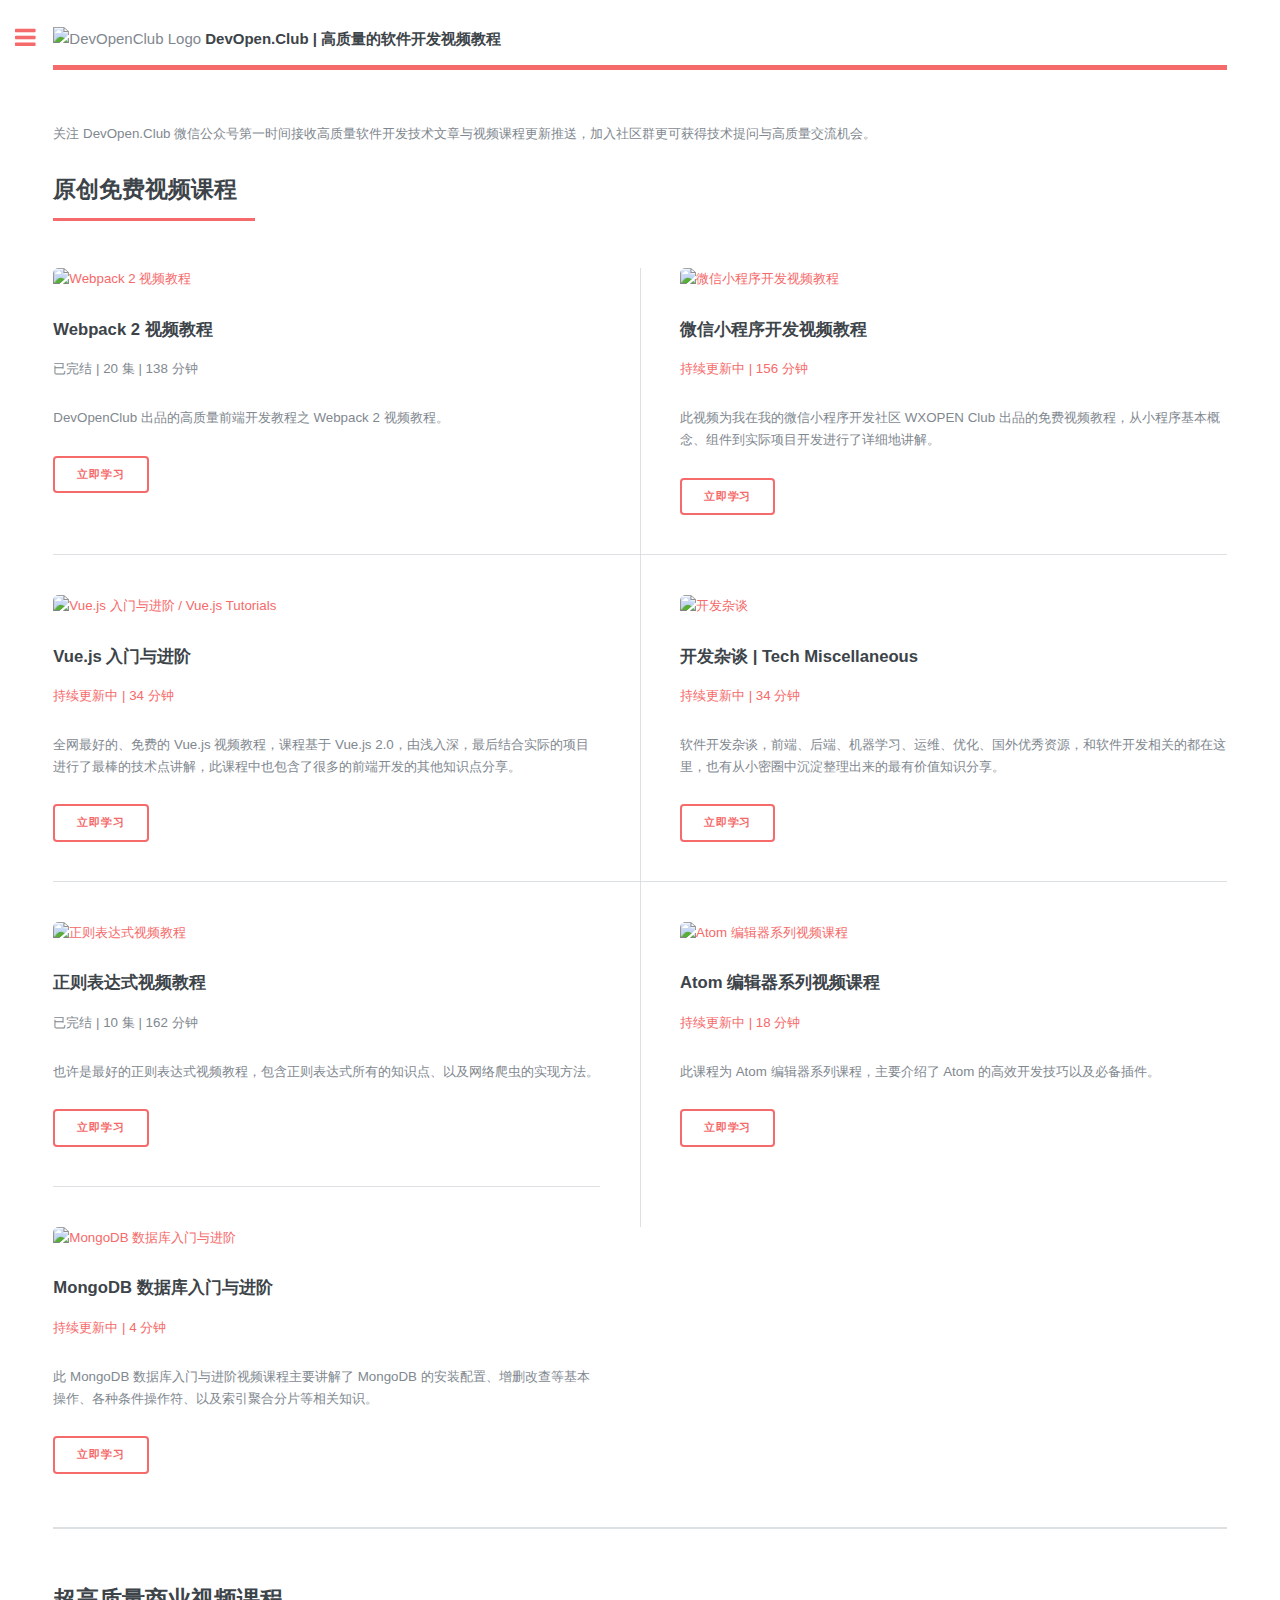
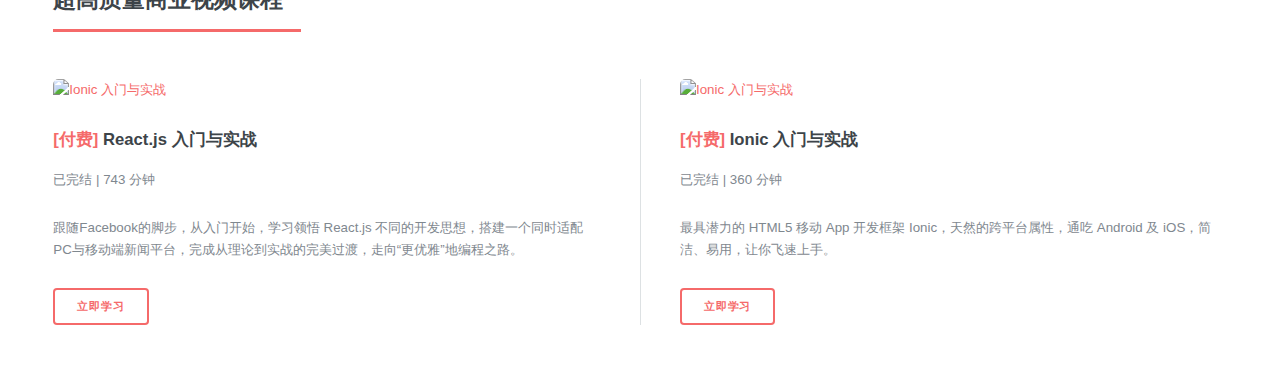
==== index.html @ 539b8167 "修改了首页。" ====
<!DOCTYPE HTML>
<html>

<head>
	<title>DevOpen.Club | 高质量的软件开发视频教程</title>
	<meta charset="utf-8" />
	<meta name="keywords" content="DevOpenClub,软件开发视频教程,视频教程,软件开发,高质量技术交流群,软件开发" />
	<meta name="description" content="DevOpen.Club 是一个高质量的软件开发视频教程分享站点。" />
	<meta name="author" content="https://devopen.club" />
	<meta name="viewport" content="width=device-width, initial-scale=1, user-scalable=no" />
	<!--[if lte IE 8]><script src="assets/js/ie/html5shiv.js"></script><![endif]-->
	<link rel="stylesheet" href="assets/css/main.css" />
	<link rel="shortcut icon" href="https://oindk07nf.qnssl.com/devopenclub-favicon.ico?v=20170403" type="image/x-icon" />
	<link rel="apple-touch-icon" href="https://oindk07nf.qnssl.com/devopenclub-apple-touch-icon.png?v=20170403" />
	<link rel="apple-touch-icon" sizes="57x57" href="https://oindk07nf.qnssl.com/devopenclub-apple-touch-icon-57x57.png?v=20170403" />
	<link rel="apple-touch-icon" sizes="72x72" href="https://oindk07nf.qnssl.com/devopenclub-apple-touch-icon-72x72.png?v=20170403" />
	<link rel="apple-touch-icon" sizes="76x76" href="https://oindk07nf.qnssl.com/devopenclub-apple-touch-icon-76x76.png?v=20170403" />
	<link rel="apple-touch-icon" sizes="114x114" href="https://oindk07nf.qnssl.com/devopenclub-apple-touch-icon-114x114.png?v=20170403" />
	<link rel="apple-touch-icon" sizes="120x120" href="https://oindk07nf.qnssl.com/devopenclub-apple-touch-icon-120x120.png?v=20170403" />
	<link rel="apple-touch-icon" sizes="144x144" href="https://oindk07nf.qnssl.com/devopenclub-apple-touch-icon-144x144.png?v=20170403" />
	<link rel="apple-touch-icon" sizes="152x152" href="https://oindk07nf.qnssl.com/devopenclub-apple-touch-icon-152x152.png?v=20170403" />
	<link rel="apple-touch-icon" sizes="180x180" href="https://oindk07nf.qnssl.com/devopenclub-apple-touch-icon-180x180.png?v=20170403" />
	<!--[if lte IE 9]><link rel="stylesheet" href="assets/css/ie9.css" /><![endif]-->
	<!--[if lte IE 8]><link rel="stylesheet" href="assets/css/ie8.css" /><![endif]-->
</head>

<body>

	<!-- Wrapper -->
	<div id="wrapper">
		<!-- Main -->
		<div id="main">
			<div class="inner">
				<!-- Header -->
				<header id="header">
					<a href="index.html" class="logo"><img src="https://oindk07nf.qnssl.com/devopenclub-apple-touch-icon-180x180.png?v=20170403" alt="DevOpenClub Logo" style="width:32px;height:32px;vertical-align: top;"/>&nbsp;<strong>DevOpen.Club | 高质量的软件开发视频教程</strong></a>
				</header>
				<!-- Section -->
				<section>
					<p>关注 DevOpen.Club 微信公众号第一时间接收高质量软件开发技术文章与视频课程更新推送，加入社区群更可获得技术提问与高质量交流机会。</p>
					<header class="major">
						<h2>原创免费视频课程</h2>
					</header>
					<div class="posts">

						<article>
							<a href="course/webpack2.html" target="_blank" class="image"><img src="https://oindk07nf.qnssl.com/webpack2.jpg?imageView2/2/w/1500/interlace/1/q/100" alt="Webpack 2 视频教程" /></a>
							<h3>Webpack 2 视频教程</h3>
							<p class="coursetimespan end">已完结  <span class="spansplit">|</span> 20 集 <span class="spansplit">|</span> 138 分钟</p>
							<p>DevOpenClub 出品的高质量前端开发教程之 Webpack 2 视频教程。</p>
							<ul class="actions">
								<li><a href="course/webpack2.html" target="_blank" class="button">立即学习</a></li>
							</ul>
						</article>

						<article>
							<a href="http://wxopen.club/topic/582d4999745f85100cd13a65" target="_blank" class="image"><img src="https://ogo92oag1.qnssl.com/FnD2MMEbkKtZhkFLu7Vspy_PvOJ5" alt="微信小程序开发视频教程" /></a>
							<h3>微信小程序开发视频教程</h3>
							<p class="coursetimespan red">持续更新中 <span class="spansplit">|</span> 156 分钟</p>
							<p>此视频为我在我的微信小程序开发社区 WXOPEN Club 出品的免费视频教程，从小程序基本概念、组件到实际项目开发进行了详细地讲解。</p>
							<ul class="actions">
								<li><a href="http://wxopen.club/topic/582d4999745f85100cd13a65" target="_blank" class="button">立即学习</a></li>
							</ul>
						</article>

						<article>
							<a href="course/vue.html" target="_blank" class="image"><img src="https://oindk07nf.qnssl.com/vue-logo-full.jpg" alt="Vue.js 入门与进阶 / Vue.js Tutorials" /></a>
							<h3>Vue.js 入门与进阶</h3>
							<p class="coursetimespan red">持续更新中 <span class="spansplit">|</span> 34 分钟</p>
							<p>全网最好的、免费的 Vue.js 视频教程，课程基于 Vue.js 2.0，由浅入深，最后结合实际的项目进行了最棒的技术点讲解，此课程中也包含了很多的前端开发的其他知识点分享。</p>
							<ul class="actions">
								<li><a href="course/vue.html" target="_blank" class="button">立即学习</a></li>
							</ul>
						</article>

						<article>
							<a href="course/techmiscellaneous.html" target="_blank" class="image"><img src="https://oindk07nf.qnssl.com/techmisc.jpg" alt="开发杂谈" /></a>
							<h3>开发杂谈 | Tech Miscellaneous</h3>
							<p class="coursetimespan red">持续更新中 <span class="spansplit">|</span> 34 分钟</p>
							<p>软件开发杂谈，前端、后端、机器学习、运维、优化、国外优秀资源，和软件开发相关的都在这里，也有从小密圈中沉淀整理出来的最有价值知识分享。</p>
							<ul class="actions">
								<li><a href="course/techmiscellaneous.html" target="_blank" class="button">立即学习</a></li>
							</ul>
						</article>

						<article>
							<a href="course/regex.html" target="_blank" class="image"><img src="https://oindk07nf.qnssl.com/regex-lesson-cover.png?imageView2/2/w/1500/interlace/1/q/100" alt="正则表达式视频教程" /></a>
							<h3>正则表达式视频教程</h3>
							<p class="coursetimespan end">已完结 <span class="spansplit">|</span> 10 集 <span class="spansplit">|</span> 162 分钟</p>
							<p>也许是最好的正则表达式视频教程，包含正则表达式所有的知识点、以及网络爬虫的实现方法。</p>
							<ul class="actions">
								<li><a href="course/regex.html" target="_blank" class="button">立即学习</a></li>
							</ul>
						</article>

						<article>
							<a href="http://wxopen.club/topic/58764fdd29ab1862193b09e0" target="_blank" class="image"><img src="https://oindk07nf.qnssl.com/atom_cover.png?imageView2/2/w/1500/interlace/1/q/100" alt="Atom 编辑器系列视频课程" /></a>
							<h3>Atom 编辑器系列视频课程</h3>
							<p class="coursetimespan red">持续更新中 <span class="spansplit">|</span> 18 分钟</p>
							<p>此课程为 Atom 编辑器系列课程，主要介绍了 Atom 的高效开发技巧以及必备插件。</p>
							<ul class="actions">
								<li><a href="http://wxopen.club/topic/58764fdd29ab1862193b09e0" target="_blank" class="button">立即学习</a></li>
							</ul>
						</article>
						<article>
							<a href="http://wxopen.club/topic/587eecd729ab1862193b0a53" target="_blank" class="image"><img src="https://oindk07nf.qnssl.com/mongodb_cover.jpg?imageView2/2/w/1500/interlace/1/q/100" alt="MongoDB 数据库入门与进阶" /></a>
							<h3>MongoDB 数据库入门与进阶</h3>
							<p class="coursetimespan red">持续更新中 <span class="spansplit">|</span> 4 分钟</p>
							<p>此 MongoDB 数据库入门与进阶视频课程主要讲解了 MongoDB 的安装配置、增删改查等基本操作、各种条件操作符、以及索引聚合分片等相关知识。</p>
							<ul class="actions">
								<li><a href="http://wxopen.club/topic/587eecd729ab1862193b0a53" target="_blank" class="button">立即学习</a></li>
							</ul>
						</article>
					</div>
				</section>

				<section>
					<header class="major">
						<h2>超高质量商业视频课程</h2>
					</header>
					<div class="posts">
						<article>
							<a href="http://coding.imooc.com/class/83.html" target="_blank" class="image"><img src="https://oindk07nf.qnssl.com/react-imooc.jpg?imageView2/2/w/1500/interlace/1/q/100" alt="Ionic 入门与实战" /></a>
							<h3><strong class="red">[付费]</strong> React.js 入门与实战</h3>
							<p class="coursetimespan end">已完结 <span class="spansplit">|</span> 743 分钟</p>
							<p>跟随Facebook的脚步，从入门开始，学习领悟 React.js 不同的开发思想，搭建一个同时适配PC与移动端新闻平台，完成从理论到实战的完美过渡，走向“更优雅”地编程之路。</p>
							<ul class="actions">
								<li><a href="http://coding.imooc.com/class/83.html" target="_blank" class="button">立即学习</a></li>
							</ul>
						</article>

						<article>
							<a href="http://coding.imooc.com/class/51.html" target="_blank" class="image"><img src="https://oindk07nf.qnssl.com/ionic_cover.png?imageView2/2/w/1500/interlace/1/q/100" alt="Ionic 入门与实战" /></a>
							<h3><strong class="red">[付费]</strong> Ionic 入门与实战</h3>
							<p class="coursetimespan end">已完结 <span class="spansplit">|</span> 360 分钟</p>
							<p>最具潜力的 HTML5 移动 App 开发框架 Ionic，天然的跨平台属性，通吃 Android 及 iOS，简洁、易用，让你飞速上手。</p>
							<ul class="actions">
								<li><a href="http://coding.imooc.com/class/51.html" target="_blank" class="button">立即学习</a></li>
							</ul>
						</article>
					</div>
				</section>

			</div>
		</div>

		<!-- Sidebar -->
		<div id="sidebar">
			<div class="inner">

				<!-- Menu -->
				<nav id="menu">
					<header class="major">
						<h2>资源导航</h2>
					</header>
					<ul>
						<li><a href="/">首页</a></li>
						<li><a target="_blank" href="https://wx.xiaomiquan.com/mweb/views/joingroup/join_group.html?group_id=2182845521&secret=rjzmu4lwvv11xjqqwllkd6kn919rl3vd&extra=b5f804fdd13036e0222ca90d666feacf06a950b9c7127a2cd20a528a2b3d6cb4">DevOpenClub 前端开发群</a></li>
						<li><a target="_blank" href="https://techfoco.com/">技术博文头条平台</a></li>
						<li><a target="_blank" href="http://i.youku.com/parryqiu">视频教程订阅</a></li>
						<li><a target="_blank" href="http://wxopen.club/">微信小程序社区</a></li>
						<li><a target="_blank" href="http://cssreference.parryqiu.com/flexbox/">CSS 可视化文档</a></li>
						<li><a target="_blank" href="http://blog.parryqiu.com/">我的技术博客</a></li>
						<li><a target="_blank" href="https://github.com/ParryQiu">我的 GitHub</a></li>
						<li><a target="_blank" href="http://weibo.com/parryqiu">我的新浪微博 @Parry</a></li>
						<li><a target="_blank" href="http://parryqiu.com/">关于我</a></li>
					</ul>
				</nav>

				<!-- Section -->
				<section>
					<header class="major">
						<h2>微信公众号</h2>
					</header>
					<p>
						<img src="https://oindk07nf.qnssl.com/wx-qrcode-devopenclub.jpg" width="100%" height="100%" alt="微信公众号: devopenclub" title="微信公众号: devopenclub"/>
					</p>
				</section>

				<!-- Footer -->
				<footer id="footer">
					<p class="copyright">&copy; 2017 DevOpenClub</p>
				</footer>

			</div>
		</div>

	</div>

	<!-- Scripts -->
	<script src="assets/js/jquery.min.js"></script>
	<script src="assets/js/skel.min.js"></script>
	<script src="assets/js/util.js"></script>
	<!--[if lte IE 8]><script src="assets/js/ie/respond.min.js"></script><![endif]-->
	<script src="assets/js/main.js"></script>
	<script>
	var _hmt = _hmt || [];
	(function() {
	  var hm = document.createElement("script");
	  hm.src = "https://hm.baidu.com/hm.js?bf3836a661243dd79c17002e9787ff18";
	  var s = document.getElementsByTagName("script")[0];
	  s.parentNode.insertBefore(hm, s);
	})();
	</script>
</body>

</html>
---- assets/css/main.css ----
@import url(font-awesome.min.css);
/*
	Editorial by HTML5 UP
	html5up.net | @ajlkn
	Free for personal and commercial use under the CCA 3.0 license (html5up.net/license)
*/

/* Reset */

	html, body, div, span, applet, object, iframe, h1, h2, h3, h4, h5, h6, p, blockquote, pre, a, abbr, acronym, address, big, cite, code, del, dfn, em, img, ins, kbd, q, s, samp, small, strike, strong, sub, sup, tt, var, b, u, i, center, dl, dt, dd, ol, ul, li, fieldset, form, label, legend, table, caption, tbody, tfoot, thead, tr, th, td, article, aside, canvas, details, embed, figure, figcaption, footer, header, hgroup, menu, nav, output, ruby, section, summary, time, mark, audio, video {
		margin: 0;
		padding: 0;
		border: 0;
		font-size: 100%;
		font-family: Helvetica, 'Hiragino Sans GB', 'Microsoft Yahei', '微软雅黑', Arial, sans-serif !important;
		vertical-align: baseline;
	}

	article, aside, details, figcaption, figure, footer, header, hgroup, menu, nav, section {
		display: block;
	}

	body {
		line-height: 1;
	}

	ol, ul {
		list-style: none;
	}

	blockquote, q {
		quotes: none;
	}

	blockquote:before, blockquote:after, q:before, q:after {
		content: '';
		content: none;
	}

	table {
		border-collapse: collapse;
		border-spacing: 0;
	}

	body {
		-webkit-text-size-adjust: none;
	}

/* Box Model */

	*, *:before, *:after {
		-moz-box-sizing: border-box;
		-webkit-box-sizing: border-box;
		box-sizing: border-box;
	}

/* Grid */

	.row {
		border-bottom: solid 1px transparent;
		-moz-box-sizing: border-box;
		-webkit-box-sizing: border-box;
		box-sizing: border-box;
	}

	.row > * {
		float: left;
		-moz-box-sizing: border-box;
		-webkit-box-sizing: border-box;
		box-sizing: border-box;
	}

	.row:after, .row:before {
		content: '';
		display: block;
		clear: both;
		height: 0;
	}

	.row.uniform > * > :first-child {
		margin-top: 0;
	}

	.row.uniform > * > :last-child {
		margin-bottom: 0;
	}

	.row.\30 \25 > * {
		padding: 0 0 0 0em;
	}

	.row.\30 \25 {
		margin: 0 0 -1px 0em;
	}

	.row.uniform.\30 \25 > * {
		padding: 0em 0 0 0em;
	}

	.row.uniform.\30 \25 {
		margin: 0em 0 -1px 0em;
	}

	.row > * {
		padding: 0 0 0 1.5em;
	}

	.row {
		margin: 0 0 -1px -1.5em;
	}

	.row.uniform > * {
		padding: 1.5em 0 0 1.5em;
	}

	.row.uniform {
		margin: -1.5em 0 -1px -1.5em;
	}

	.row.\32 00\25 > * {
		padding: 0 0 0 3em;
	}

	.row.\32 00\25 {
		margin: 0 0 -1px -3em;
	}

	.row.uniform.\32 00\25 > * {
		padding: 3em 0 0 3em;
	}

	.row.uniform.\32 00\25 {
		margin: -3em 0 -1px -3em;
	}

	.row.\31 50\25 > * {
		padding: 0 0 0 2.25em;
	}

	.row.\31 50\25 {
		margin: 0 0 -1px -2.25em;
	}

	.row.uniform.\31 50\25 > * {
		padding: 2.25em 0 0 2.25em;
	}

	.row.uniform.\31 50\25 {
		margin: -2.25em 0 -1px -2.25em;
	}

	.row.\35 0\25 > * {
		padding: 0 0 0 0.75em;
	}

	.row.\35 0\25 {
		margin: 0 0 -1px -0.75em;
	}

	.row.uniform.\35 0\25 > * {
		padding: 0.75em 0 0 0.75em;
	}

	.row.uniform.\35 0\25 {
		margin: -0.75em 0 -1px -0.75em;
	}

	.row.\32 5\25 > * {
		padding: 0 0 0 0.375em;
	}

	.row.\32 5\25 {
		margin: 0 0 -1px -0.375em;
	}

	.row.uniform.\32 5\25 > * {
		padding: 0.375em 0 0 0.375em;
	}

	.row.uniform.\32 5\25 {
		margin: -0.375em 0 -1px -0.375em;
	}

	.\31 2u, .\31 2u\24 {
		width: 100%;
		clear: none;
		margin-left: 0;
	}

	.\31 1u, .\31 1u\24 {
		width: 91.6666666667%;
		clear: none;
		margin-left: 0;
	}

	.\31 0u, .\31 0u\24 {
		width: 83.3333333333%;
		clear: none;
		margin-left: 0;
	}

	.\39 u, .\39 u\24 {
		width: 75%;
		clear: none;
		margin-left: 0;
	}

	.\38 u, .\38 u\24 {
		width: 66.6666666667%;
		clear: none;
		margin-left: 0;
	}

	.\37 u, .\37 u\24 {
		width: 58.3333333333%;
		clear: none;
		margin-left: 0;
	}

	.\36 u, .\36 u\24 {
		width: 50%;
		clear: none;
		margin-left: 0;
	}

	.\35 u, .\35 u\24 {
		width: 41.6666666667%;
		clear: none;
		margin-left: 0;
	}

	.\34 u, .\34 u\24 {
		width: 33.3333333333%;
		clear: none;
		margin-left: 0;
	}

	.\33 u, .\33 u\24 {
		width: 25%;
		clear: none;
		margin-left: 0;
	}

	.\32 u, .\32 u\24 {
		width: 16.6666666667%;
		clear: none;
		margin-left: 0;
	}

	.\31 u, .\31 u\24 {
		width: 8.3333333333%;
		clear: none;
		margin-left: 0;
	}

	.\31 2u\24 + *,
	.\31 1u\24 + *,
	.\31 0u\24 + *,
	.\39 u\24 + *,
	.\38 u\24 + *,
	.\37 u\24 + *,
	.\36 u\24 + *,
	.\35 u\24 + *,
	.\34 u\24 + *,
	.\33 u\24 + *,
	.\32 u\24 + *,
	.\31 u\24 + * {
		clear: left;
	}

	.\-11u {
		margin-left: 91.66667%;
	}

	.\-10u {
		margin-left: 83.33333%;
	}

	.\-9u {
		margin-left: 75%;
	}

	.\-8u {
		margin-left: 66.66667%;
	}

	.\-7u {
		margin-left: 58.33333%;
	}

	.\-6u {
		margin-left: 50%;
	}

	.\-5u {
		margin-left: 41.66667%;
	}

	.\-4u {
		margin-left: 33.33333%;
	}

	.\-3u {
		margin-left: 25%;
	}

	.\-2u {
		margin-left: 16.66667%;
	}

	.\-1u {
		margin-left: 8.33333%;
	}

	@media screen and (max-width: 1680px) {

		.row > * {
			padding: 0 0 0 1.5em;
		}

		.row {
			margin: 0 0 -1px -1.5em;
		}

		.row.uniform > * {
			padding: 1.5em 0 0 1.5em;
		}

		.row.uniform {
			margin: -1.5em 0 -1px -1.5em;
		}

		.row.\32 00\25 > * {
			padding: 0 0 0 3em;
		}

		.row.\32 00\25 {
			margin: 0 0 -1px -3em;
		}

		.row.uniform.\32 00\25 > * {
			padding: 3em 0 0 3em;
		}

		.row.uniform.\32 00\25 {
			margin: -3em 0 -1px -3em;
		}

		.row.\31 50\25 > * {
			padding: 0 0 0 2.25em;
		}

		.row.\31 50\25 {
			margin: 0 0 -1px -2.25em;
		}

		.row.uniform.\31 50\25 > * {
			padding: 2.25em 0 0 2.25em;
		}

		.row.uniform.\31 50\25 {
			margin: -2.25em 0 -1px -2.25em;
		}

		.row.\35 0\25 > * {
			padding: 0 0 0 0.75em;
		}

		.row.\35 0\25 {
			margin: 0 0 -1px -0.75em;
		}

		.row.uniform.\35 0\25 > * {
			padding: 0.75em 0 0 0.75em;
		}

		.row.uniform.\35 0\25 {
			margin: -0.75em 0 -1px -0.75em;
		}

		.row.\32 5\25 > * {
			padding: 0 0 0 0.375em;
		}

		.row.\32 5\25 {
			margin: 0 0 -1px -0.375em;
		}

		.row.uniform.\32 5\25 > * {
			padding: 0.375em 0 0 0.375em;
		}

		.row.uniform.\32 5\25 {
			margin: -0.375em 0 -1px -0.375em;
		}

		.\31 2u\28xlarge\29, .\31 2u\24\28xlarge\29 {
			width: 100%;
			clear: none;
			margin-left: 0;
		}

		.\31 1u\28xlarge\29, .\31 1u\24\28xlarge\29 {
			width: 91.6666666667%;
			clear: none;
			margin-left: 0;
		}

		.\31 0u\28xlarge\29, .\31 0u\24\28xlarge\29 {
			width: 83.3333333333%;
			clear: none;
			margin-left: 0;
		}

		.\39 u\28xlarge\29, .\39 u\24\28xlarge\29 {
			width: 75%;
			clear: none;
			margin-left: 0;
		}

		.\38 u\28xlarge\29, .\38 u\24\28xlarge\29 {
			width: 66.6666666667%;
			clear: none;
			margin-left: 0;
		}

		.\37 u\28xlarge\29, .\37 u\24\28xlarge\29 {
			width: 58.3333333333%;
			clear: none;
			margin-left: 0;
		}

		.\36 u\28xlarge\29, .\36 u\24\28xlarge\29 {
			width: 50%;
			clear: none;
			margin-left: 0;
		}

		.\35 u\28xlarge\29, .\35 u\24\28xlarge\29 {
			width: 41.6666666667%;
			clear: none;
			margin-left: 0;
		}

		.\34 u\28xlarge\29, .\34 u\24\28xlarge\29 {
			width: 33.3333333333%;
			clear: none;
			margin-left: 0;
		}

		.\33 u\28xlarge\29, .\33 u\24\28xlarge\29 {
			width: 25%;
			clear: none;
			margin-left: 0;
		}

		.\32 u\28xlarge\29, .\32 u\24\28xlarge\29 {
			width: 16.6666666667%;
			clear: none;
			margin-left: 0;
		}

		.\31 u\28xlarge\29, .\31 u\24\28xlarge\29 {
			width: 8.3333333333%;
			clear: none;
			margin-left: 0;
		}

		.\31 2u\24\28xlarge\29 + *,
		.\31 1u\24\28xlarge\29 + *,
		.\31 0u\24\28xlarge\29 + *,
		.\39 u\24\28xlarge\29 + *,
		.\38 u\24\28xlarge\29 + *,
		.\37 u\24\28xlarge\29 + *,
		.\36 u\24\28xlarge\29 + *,
		.\35 u\24\28xlarge\29 + *,
		.\34 u\24\28xlarge\29 + *,
		.\33 u\24\28xlarge\29 + *,
		.\32 u\24\28xlarge\29 + *,
		.\31 u\24\28xlarge\29 + * {
			clear: left;
		}

		.\-11u\28xlarge\29 {
			margin-left: 91.66667%;
		}

		.\-10u\28xlarge\29 {
			margin-left: 83.33333%;
		}

		.\-9u\28xlarge\29 {
			margin-left: 75%;
		}

		.\-8u\28xlarge\29 {
			margin-left: 66.66667%;
		}

		.\-7u\28xlarge\29 {
			margin-left: 58.33333%;
		}

		.\-6u\28xlarge\29 {
			margin-left: 50%;
		}

		.\-5u\28xlarge\29 {
			margin-left: 41.66667%;
		}

		.\-4u\28xlarge\29 {
			margin-left: 33.33333%;
		}

		.\-3u\28xlarge\29 {
			margin-left: 25%;
		}

		.\-2u\28xlarge\29 {
			margin-left: 16.66667%;
		}

		.\-1u\28xlarge\29 {
			margin-left: 8.33333%;
		}

	}

	@media screen and (max-width: 1280px) {

		.row > * {
			padding: 0 0 0 1.5em;
		}

		.row {
			margin: 0 0 -1px -1.5em;
		}

		.row.uniform > * {
			padding: 1.5em 0 0 1.5em;
		}

		.row.uniform {
			margin: -1.5em 0 -1px -1.5em;
		}

		.row.\32 00\25 > * {
			padding: 0 0 0 3em;
		}

		.row.\32 00\25 {
			margin: 0 0 -1px -3em;
		}

		.row.uniform.\32 00\25 > * {
			padding: 3em 0 0 3em;
		}

		.row.uniform.\32 00\25 {
			margin: -3em 0 -1px -3em;
		}

		.row.\31 50\25 > * {
			padding: 0 0 0 2.25em;
		}

		.row.\31 50\25 {
			margin: 0 0 -1px -2.25em;
		}

		.row.uniform.\31 50\25 > * {
			padding: 2.25em 0 0 2.25em;
		}

		.row.uniform.\31 50\25 {
			margin: -2.25em 0 -1px -2.25em;
		}

		.row.\35 0\25 > * {
			padding: 0 0 0 0.75em;
		}

		.row.\35 0\25 {
			margin: 0 0 -1px -0.75em;
		}

		.row.uniform.\35 0\25 > * {
			padding: 0.75em 0 0 0.75em;
		}

		.row.uniform.\35 0\25 {
			margin: -0.75em 0 -1px -0.75em;
		}

		.row.\32 5\25 > * {
			padding: 0 0 0 0.375em;
		}

		.row.\32 5\25 {
			margin: 0 0 -1px -0.375em;
		}

		.row.uniform.\32 5\25 > * {
			padding: 0.375em 0 0 0.375em;
		}

		.row.uniform.\32 5\25 {
			margin: -0.375em 0 -1px -0.375em;
		}

		.\31 2u\28large\29, .\31 2u\24\28large\29 {
			width: 100%;
			clear: none;
			margin-left: 0;
		}

		.\31 1u\28large\29, .\31 1u\24\28large\29 {
			width: 91.6666666667%;
			clear: none;
			margin-left: 0;
		}

		.\31 0u\28large\29, .\31 0u\24\28large\29 {
			width: 83.3333333333%;
			clear: none;
			margin-left: 0;
		}

		.\39 u\28large\29, .\39 u\24\28large\29 {
			width: 75%;
			clear: none;
			margin-left: 0;
		}

		.\38 u\28large\29, .\38 u\24\28large\29 {
			width: 66.6666666667%;
			clear: none;
			margin-left: 0;
		}

		.\37 u\28large\29, .\37 u\24\28large\29 {
			width: 58.3333333333%;
			clear: none;
			margin-left: 0;
		}

		.\36 u\28large\29, .\36 u\24\28large\29 {
			width: 50%;
			clear: none;
			margin-left: 0;
		}

		.\35 u\28large\29, .\35 u\24\28large\29 {
			width: 41.6666666667%;
			clear: none;
			margin-left: 0;
		}

		.\34 u\28large\29, .\34 u\24\28large\29 {
			width: 33.3333333333%;
			clear: none;
			margin-left: 0;
		}

		.\33 u\28large\29, .\33 u\24\28large\29 {
			width: 25%;
			clear: none;
			margin-left: 0;
		}

		.\32 u\28large\29, .\32 u\24\28large\29 {
			width: 16.6666666667%;
			clear: none;
			margin-left: 0;
		}

		.\31 u\28large\29, .\31 u\24\28large\29 {
			width: 8.3333333333%;
			clear: none;
			margin-left: 0;
		}

		.\31 2u\24\28large\29 + *,
		.\31 1u\24\28large\29 + *,
		.\31 0u\24\28large\29 + *,
		.\39 u\24\28large\29 + *,
		.\38 u\24\28large\29 + *,
		.\37 u\24\28large\29 + *,
		.\36 u\24\28large\29 + *,
		.\35 u\24\28large\29 + *,
		.\34 u\24\28large\29 + *,
		.\33 u\24\28large\29 + *,
		.\32 u\24\28large\29 + *,
		.\31 u\24\28large\29 + * {
			clear: left;
		}

		.\-11u\28large\29 {
			margin-left: 91.66667%;
		}

		.\-10u\28large\29 {
			margin-left: 83.33333%;
		}

		.\-9u\28large\29 {
			margin-left: 75%;
		}

		.\-8u\28large\29 {
			margin-left: 66.66667%;
		}

		.\-7u\28large\29 {
			margin-left: 58.33333%;
		}

		.\-6u\28large\29 {
			margin-left: 50%;
		}

		.\-5u\28large\29 {
			margin-left: 41.66667%;
		}

		.\-4u\28large\29 {
			margin-left: 33.33333%;
		}

		.\-3u\28large\29 {
			margin-left: 25%;
		}

		.\-2u\28large\29 {
			margin-left: 16.66667%;
		}

		.\-1u\28large\29 {
			margin-left: 8.33333%;
		}

	}

	@media screen and (max-width: 980px) {

		.row > * {
			padding: 0 0 0 1.5em;
		}

		.row {
			margin: 0 0 -1px -1.5em;
		}

		.row.uniform > * {
			padding: 1.5em 0 0 1.5em;
		}

		.row.uniform {
			margin: -1.5em 0 -1px -1.5em;
		}

		.row.\32 00\25 > * {
			padding: 0 0 0 3em;
		}

		.row.\32 00\25 {
			margin: 0 0 -1px -3em;
		}

		.row.uniform.\32 00\25 > * {
			padding: 3em 0 0 3em;
		}

		.row.uniform.\32 00\25 {
			margin: -3em 0 -1px -3em;
		}

		.row.\31 50\25 > * {
			padding: 0 0 0 2.25em;
		}

		.row.\31 50\25 {
			margin: 0 0 -1px -2.25em;
		}

		.row.uniform.\31 50\25 > * {
			padding: 2.25em 0 0 2.25em;
		}

		.row.uniform.\31 50\25 {
			margin: -2.25em 0 -1px -2.25em;
		}

		.row.\35 0\25 > * {
			padding: 0 0 0 0.75em;
		}

		.row.\35 0\25 {
			margin: 0 0 -1px -0.75em;
		}

		.row.uniform.\35 0\25 > * {
			padding: 0.75em 0 0 0.75em;
		}

		.row.uniform.\35 0\25 {
			margin: -0.75em 0 -1px -0.75em;
		}

		.row.\32 5\25 > * {
			padding: 0 0 0 0.375em;
		}

		.row.\32 5\25 {
			margin: 0 0 -1px -0.375em;
		}

		.row.uniform.\32 5\25 > * {
			padding: 0.375em 0 0 0.375em;
		}

		.row.uniform.\32 5\25 {
			margin: -0.375em 0 -1px -0.375em;
		}

		.\31 2u\28medium\29, .\31 2u\24\28medium\29 {
			width: 100%;
			clear: none;
			margin-left: 0;
		}

		.\31 1u\28medium\29, .\31 1u\24\28medium\29 {
			width: 91.6666666667%;
			clear: none;
			margin-left: 0;
		}

		.\31 0u\28medium\29, .\31 0u\24\28medium\29 {
			width: 83.3333333333%;
			clear: none;
			margin-left: 0;
		}

		.\39 u\28medium\29, .\39 u\24\28medium\29 {
			width: 75%;
			clear: none;
			margin-left: 0;
		}

		.\38 u\28medium\29, .\38 u\24\28medium\29 {
			width: 66.6666666667%;
			clear: none;
			margin-left: 0;
		}

		.\37 u\28medium\29, .\37 u\24\28medium\29 {
			width: 58.3333333333%;
			clear: none;
			margin-left: 0;
		}

		.\36 u\28medium\29, .\36 u\24\28medium\29 {
			width: 50%;
			clear: none;
			margin-left: 0;
		}

		.\35 u\28medium\29, .\35 u\24\28medium\29 {
			width: 41.6666666667%;
			clear: none;
			margin-left: 0;
		}

		.\34 u\28medium\29, .\34 u\24\28medium\29 {
			width: 33.3333333333%;
			clear: none;
			margin-left: 0;
		}

		.\33 u\28medium\29, .\33 u\24\28medium\29 {
			width: 25%;
			clear: none;
			margin-left: 0;
		}

		.\32 u\28medium\29, .\32 u\24\28medium\29 {
			width: 16.6666666667%;
			clear: none;
			margin-left: 0;
		}

		.\31 u\28medium\29, .\31 u\24\28medium\29 {
			width: 8.3333333333%;
			clear: none;
			margin-left: 0;
		}

		.\31 2u\24\28medium\29 + *,
		.\31 1u\24\28medium\29 + *,
		.\31 0u\24\28medium\29 + *,
		.\39 u\24\28medium\29 + *,
		.\38 u\24\28medium\29 + *,
		.\37 u\24\28medium\29 + *,
		.\36 u\24\28medium\29 + *,
		.\35 u\24\28medium\29 + *,
		.\34 u\24\28medium\29 + *,
		.\33 u\24\28medium\29 + *,
		.\32 u\24\28medium\29 + *,
		.\31 u\24\28medium\29 + * {
			clear: left;
		}

		.\-11u\28medium\29 {
			margin-left: 91.66667%;
		}

		.\-10u\28medium\29 {
			margin-left: 83.33333%;
		}

		.\-9u\28medium\29 {
			margin-left: 75%;
		}

		.\-8u\28medium\29 {
			margin-left: 66.66667%;
		}

		.\-7u\28medium\29 {
			margin-left: 58.33333%;
		}

		.\-6u\28medium\29 {
			margin-left: 50%;
		}

		.\-5u\28medium\29 {
			margin-left: 41.66667%;
		}

		.\-4u\28medium\29 {
			margin-left: 33.33333%;
		}

		.\-3u\28medium\29 {
			margin-left: 25%;
		}

		.\-2u\28medium\29 {
			margin-left: 16.66667%;
		}

		.\-1u\28medium\29 {
			margin-left: 8.33333%;
		}

	}

	@media screen and (max-width: 736px) {

		.row > * {
			padding: 0 0 0 1.5em;
		}

		.row {
			margin: 0 0 -1px -1.5em;
		}

		.row.uniform > * {
			padding: 1.5em 0 0 1.5em;
		}

		.row.uniform {
			margin: -1.5em 0 -1px -1.5em;
		}

		.row.\32 00\25 > * {
			padding: 0 0 0 3em;
		}

		.row.\32 00\25 {
			margin: 0 0 -1px -3em;
		}

		.row.uniform.\32 00\25 > * {
			padding: 3em 0 0 3em;
		}

		.row.uniform.\32 00\25 {
			margin: -3em 0 -1px -3em;
		}

		.row.\31 50\25 > * {
			padding: 0 0 0 2.25em;
		}

		.row.\31 50\25 {
			margin: 0 0 -1px -2.25em;
		}

		.row.uniform.\31 50\25 > * {
			padding: 2.25em 0 0 2.25em;
		}

		.row.uniform.\31 50\25 {
			margin: -2.25em 0 -1px -2.25em;
		}

		.row.\35 0\25 > * {
			padding: 0 0 0 0.75em;
		}

		.row.\35 0\25 {
			margin: 0 0 -1px -0.75em;
		}

		.row.uniform.\35 0\25 > * {
			padding: 0.75em 0 0 0.75em;
		}

		.row.uniform.\35 0\25 {
			margin: -0.75em 0 -1px -0.75em;
		}

		.row.\32 5\25 > * {
			padding: 0 0 0 0.375em;
		}

		.row.\32 5\25 {
			margin: 0 0 -1px -0.375em;
		}

		.row.uniform.\32 5\25 > * {
			padding: 0.375em 0 0 0.375em;
		}

		.row.uniform.\32 5\25 {
			margin: -0.375em 0 -1px -0.375em;
		}

		.\31 2u\28small\29, .\31 2u\24\28small\29 {
			width: 100%;
			clear: none;
			margin-left: 0;
		}

		.\31 1u\28small\29, .\31 1u\24\28small\29 {
			width: 91.6666666667%;
			clear: none;
			margin-left: 0;
		}

		.\31 0u\28small\29, .\31 0u\24\28small\29 {
			width: 83.3333333333%;
			clear: none;
			margin-left: 0;
		}

		.\39 u\28small\29, .\39 u\24\28small\29 {
			width: 75%;
			clear: none;
			margin-left: 0;
		}

		.\38 u\28small\29, .\38 u\24\28small\29 {
			width: 66.6666666667%;
			clear: none;
			margin-left: 0;
		}

		.\37 u\28small\29, .\37 u\24\28small\29 {
			width: 58.3333333333%;
			clear: none;
			margin-left: 0;
		}

		.\36 u\28small\29, .\36 u\24\28small\29 {
			width: 50%;
			clear: none;
			margin-left: 0;
		}

		.\35 u\28small\29, .\35 u\24\28small\29 {
			width: 41.6666666667%;
			clear: none;
			margin-left: 0;
		}

		.\34 u\28small\29, .\34 u\24\28small\29 {
			width: 33.3333333333%;
			clear: none;
			margin-left: 0;
		}

		.\33 u\28small\29, .\33 u\24\28small\29 {
			width: 25%;
			clear: none;
			margin-left: 0;
		}

		.\32 u\28small\29, .\32 u\24\28small\29 {
			width: 16.6666666667%;
			clear: none;
			margin-left: 0;
		}

		.\31 u\28small\29, .\31 u\24\28small\29 {
			width: 8.3333333333%;
			clear: none;
			margin-left: 0;
		}

		.\31 2u\24\28small\29 + *,
		.\31 1u\24\28small\29 + *,
		.\31 0u\24\28small\29 + *,
		.\39 u\24\28small\29 + *,
		.\38 u\24\28small\29 + *,
		.\37 u\24\28small\29 + *,
		.\36 u\24\28small\29 + *,
		.\35 u\24\28small\29 + *,
		.\34 u\24\28small\29 + *,
		.\33 u\24\28small\29 + *,
		.\32 u\24\28small\29 + *,
		.\31 u\24\28small\29 + * {
			clear: left;
		}

		.\-11u\28small\29 {
			margin-left: 91.66667%;
		}

		.\-10u\28small\29 {
			margin-left: 83.33333%;
		}

		.\-9u\28small\29 {
			margin-left: 75%;
		}

		.\-8u\28small\29 {
			margin-left: 66.66667%;
		}

		.\-7u\28small\29 {
			margin-left: 58.33333%;
		}

		.\-6u\28small\29 {
			margin-left: 50%;
		}

		.\-5u\28small\29 {
			margin-left: 41.66667%;
		}

		.\-4u\28small\29 {
			margin-left: 33.33333%;
		}

		.\-3u\28small\29 {
			margin-left: 25%;
		}

		.\-2u\28small\29 {
			margin-left: 16.66667%;
		}

		.\-1u\28small\29 {
			margin-left: 8.33333%;
		}

	}

	@media screen and (max-width: 480px) {

		.row > * {
			padding: 0 0 0 1.5em;
		}

		.row {
			margin: 0 0 -1px -1.5em;
		}

		.row.uniform > * {
			padding: 1.5em 0 0 1.5em;
		}

		.row.uniform {
			margin: -1.5em 0 -1px -1.5em;
		}

		.row.\32 00\25 > * {
			padding: 0 0 0 3em;
		}

		.row.\32 00\25 {
			margin: 0 0 -1px -3em;
		}

		.row.uniform.\32 00\25 > * {
			padding: 3em 0 0 3em;
		}

		.row.uniform.\32 00\25 {
			margin: -3em 0 -1px -3em;
		}

		.row.\31 50\25 > * {
			padding: 0 0 0 2.25em;
		}

		.row.\31 50\25 {
			margin: 0 0 -1px -2.25em;
		}

		.row.uniform.\31 50\25 > * {
			padding: 2.25em 0 0 2.25em;
		}

		.row.uniform.\31 50\25 {
			margin: -2.25em 0 -1px -2.25em;
		}

		.row.\35 0\25 > * {
			padding: 0 0 0 0.75em;
		}

		.row.\35 0\25 {
			margin: 0 0 -1px -0.75em;
		}

		.row.uniform.\35 0\25 > * {
			padding: 0.75em 0 0 0.75em;
		}

		.row.uniform.\35 0\25 {
			margin: -0.75em 0 -1px -0.75em;
		}

		.row.\32 5\25 > * {
			padding: 0 0 0 0.375em;
		}

		.row.\32 5\25 {
			margin: 0 0 -1px -0.375em;
		}

		.row.uniform.\32 5\25 > * {
			padding: 0.375em 0 0 0.375em;
		}

		.row.uniform.\32 5\25 {
			margin: -0.375em 0 -1px -0.375em;
		}

		.\31 2u\28xsmall\29, .\31 2u\24\28xsmall\29 {
			width: 100%;
			clear: none;
			margin-left: 0;
		}

		.\31 1u\28xsmall\29, .\31 1u\24\28xsmall\29 {
			width: 91.6666666667%;
			clear: none;
			margin-left: 0;
		}

		.\31 0u\28xsmall\29, .\31 0u\24\28xsmall\29 {
			width: 83.3333333333%;
			clear: none;
			margin-left: 0;
		}

		.\39 u\28xsmall\29, .\39 u\24\28xsmall\29 {
			width: 75%;
			clear: none;
			margin-left: 0;
		}

		.\38 u\28xsmall\29, .\38 u\24\28xsmall\29 {
			width: 66.6666666667%;
			clear: none;
			margin-left: 0;
		}

		.\37 u\28xsmall\29, .\37 u\24\28xsmall\29 {
			width: 58.3333333333%;
			clear: none;
			margin-left: 0;
		}

		.\36 u\28xsmall\29, .\36 u\24\28xsmall\29 {
			width: 50%;
			clear: none;
			margin-left: 0;
		}

		.\35 u\28xsmall\29, .\35 u\24\28xsmall\29 {
			width: 41.6666666667%;
			clear: none;
			margin-left: 0;
		}

		.\34 u\28xsmall\29, .\34 u\24\28xsmall\29 {
			width: 33.3333333333%;
			clear: none;
			margin-left: 0;
		}

		.\33 u\28xsmall\29, .\33 u\24\28xsmall\29 {
			width: 25%;
			clear: none;
			margin-left: 0;
		}

		.\32 u\28xsmall\29, .\32 u\24\28xsmall\29 {
			width: 16.6666666667%;
			clear: none;
			margin-left: 0;
		}

		.\31 u\28xsmall\29, .\31 u\24\28xsmall\29 {
			width: 8.3333333333%;
			clear: none;
			margin-left: 0;
		}

		.\31 2u\24\28xsmall\29 + *,
		.\31 1u\24\28xsmall\29 + *,
		.\31 0u\24\28xsmall\29 + *,
		.\39 u\24\28xsmall\29 + *,
		.\38 u\24\28xsmall\29 + *,
		.\37 u\24\28xsmall\29 + *,
		.\36 u\24\28xsmall\29 + *,
		.\35 u\24\28xsmall\29 + *,
		.\34 u\24\28xsmall\29 + *,
		.\33 u\24\28xsmall\29 + *,
		.\32 u\24\28xsmall\29 + *,
		.\31 u\24\28xsmall\29 + * {
			clear: left;
		}

		.\-11u\28xsmall\29 {
			margin-left: 91.66667%;
		}

		.\-10u\28xsmall\29 {
			margin-left: 83.33333%;
		}

		.\-9u\28xsmall\29 {
			margin-left: 75%;
		}

		.\-8u\28xsmall\29 {
			margin-left: 66.66667%;
		}

		.\-7u\28xsmall\29 {
			margin-left: 58.33333%;
		}

		.\-6u\28xsmall\29 {
			margin-left: 50%;
		}

		.\-5u\28xsmall\29 {
			margin-left: 41.66667%;
		}

		.\-4u\28xsmall\29 {
			margin-left: 33.33333%;
		}

		.\-3u\28xsmall\29 {
			margin-left: 25%;
		}

		.\-2u\28xsmall\29 {
			margin-left: 16.66667%;
		}

		.\-1u\28xsmall\29 {
			margin-left: 8.33333%;
		}

	}

	@media screen and (max-width: 360px) {

		.row > * {
			padding: 0 0 0 1.5em;
		}

		.row {
			margin: 0 0 -1px -1.5em;
		}

		.row.uniform > * {
			padding: 1.5em 0 0 1.5em;
		}

		.row.uniform {
			margin: -1.5em 0 -1px -1.5em;
		}

		.row.\32 00\25 > * {
			padding: 0 0 0 3em;
		}

		.row.\32 00\25 {
			margin: 0 0 -1px -3em;
		}

		.row.uniform.\32 00\25 > * {
			padding: 3em 0 0 3em;
		}

		.row.uniform.\32 00\25 {
			margin: -3em 0 -1px -3em;
		}

		.row.\31 50\25 > * {
			padding: 0 0 0 2.25em;
		}

		.row.\31 50\25 {
			margin: 0 0 -1px -2.25em;
		}

		.row.uniform.\31 50\25 > * {
			padding: 2.25em 0 0 2.25em;
		}

		.row.uniform.\31 50\25 {
			margin: -2.25em 0 -1px -2.25em;
		}

		.row.\35 0\25 > * {
			padding: 0 0 0 0.75em;
		}

		.row.\35 0\25 {
			margin: 0 0 -1px -0.75em;
		}

		.row.uniform.\35 0\25 > * {
			padding: 0.75em 0 0 0.75em;
		}

		.row.uniform.\35 0\25 {
			margin: -0.75em 0 -1px -0.75em;
		}

		.row.\32 5\25 > * {
			padding: 0 0 0 0.375em;
		}

		.row.\32 5\25 {
			margin: 0 0 -1px -0.375em;
		}

		.row.uniform.\32 5\25 > * {
			padding: 0.375em 0 0 0.375em;
		}

		.row.uniform.\32 5\25 {
			margin: -0.375em 0 -1px -0.375em;
		}

		.\31 2u\28xxsmall\29, .\31 2u\24\28xxsmall\29 {
			width: 100%;
			clear: none;
			margin-left: 0;
		}

		.\31 1u\28xxsmall\29, .\31 1u\24\28xxsmall\29 {
			width: 91.6666666667%;
			clear: none;
			margin-left: 0;
		}

		.\31 0u\28xxsmall\29, .\31 0u\24\28xxsmall\29 {
			width: 83.3333333333%;
			clear: none;
			margin-left: 0;
		}

		.\39 u\28xxsmall\29, .\39 u\24\28xxsmall\29 {
			width: 75%;
			clear: none;
			margin-left: 0;
		}

		.\38 u\28xxsmall\29, .\38 u\24\28xxsmall\29 {
			width: 66.6666666667%;
			clear: none;
			margin-left: 0;
		}

		.\37 u\28xxsmall\29, .\37 u\24\28xxsmall\29 {
			width: 58.3333333333%;
			clear: none;
			margin-left: 0;
		}

		.\36 u\28xxsmall\29, .\36 u\24\28xxsmall\29 {
			width: 50%;
			clear: none;
			margin-left: 0;
		}

		.\35 u\28xxsmall\29, .\35 u\24\28xxsmall\29 {
			width: 41.6666666667%;
			clear: none;
			margin-left: 0;
		}

		.\34 u\28xxsmall\29, .\34 u\24\28xxsmall\29 {
			width: 33.3333333333%;
			clear: none;
			margin-left: 0;
		}

		.\33 u\28xxsmall\29, .\33 u\24\28xxsmall\29 {
			width: 25%;
			clear: none;
			margin-left: 0;
		}

		.\32 u\28xxsmall\29, .\32 u\24\28xxsmall\29 {
			width: 16.6666666667%;
			clear: none;
			margin-left: 0;
		}

		.\31 u\28xxsmall\29, .\31 u\24\28xxsmall\29 {
			width: 8.3333333333%;
			clear: none;
			margin-left: 0;
		}

		.\31 2u\24\28xxsmall\29 + *,
		.\31 1u\24\28xxsmall\29 + *,
		.\31 0u\24\28xxsmall\29 + *,
		.\39 u\24\28xxsmall\29 + *,
		.\38 u\24\28xxsmall\29 + *,
		.\37 u\24\28xxsmall\29 + *,
		.\36 u\24\28xxsmall\29 + *,
		.\35 u\24\28xxsmall\29 + *,
		.\34 u\24\28xxsmall\29 + *,
		.\33 u\24\28xxsmall\29 + *,
		.\32 u\24\28xxsmall\29 + *,
		.\31 u\24\28xxsmall\29 + * {
			clear: left;
		}

		.\-11u\28xxsmall\29 {
			margin-left: 91.66667%;
		}

		.\-10u\28xxsmall\29 {
			margin-left: 83.33333%;
		}

		.\-9u\28xxsmall\29 {
			margin-left: 75%;
		}

		.\-8u\28xxsmall\29 {
			margin-left: 66.66667%;
		}

		.\-7u\28xxsmall\29 {
			margin-left: 58.33333%;
		}

		.\-6u\28xxsmall\29 {
			margin-left: 50%;
		}

		.\-5u\28xxsmall\29 {
			margin-left: 41.66667%;
		}

		.\-4u\28xxsmall\29 {
			margin-left: 33.33333%;
		}

		.\-3u\28xxsmall\29 {
			margin-left: 25%;
		}

		.\-2u\28xxsmall\29 {
			margin-left: 16.66667%;
		}

		.\-1u\28xxsmall\29 {
			margin-left: 8.33333%;
		}

	}

	@media screen and (min-width: 1681px) {

		.row > * {
			padding: 0 0 0 1.5em;
		}

		.row {
			margin: 0 0 -1px -1.5em;
		}

		.row.uniform > * {
			padding: 1.5em 0 0 1.5em;
		}

		.row.uniform {
			margin: -1.5em 0 -1px -1.5em;
		}

		.row.\32 00\25 > * {
			padding: 0 0 0 3em;
		}

		.row.\32 00\25 {
			margin: 0 0 -1px -3em;
		}

		.row.uniform.\32 00\25 > * {
			padding: 3em 0 0 3em;
		}

		.row.uniform.\32 00\25 {
			margin: -3em 0 -1px -3em;
		}

		.row.\31 50\25 > * {
			padding: 0 0 0 2.25em;
		}

		.row.\31 50\25 {
			margin: 0 0 -1px -2.25em;
		}

		.row.uniform.\31 50\25 > * {
			padding: 2.25em 0 0 2.25em;
		}

		.row.uniform.\31 50\25 {
			margin: -2.25em 0 -1px -2.25em;
		}

		.row.\35 0\25 > * {
			padding: 0 0 0 0.75em;
		}

		.row.\35 0\25 {
			margin: 0 0 -1px -0.75em;
		}

		.row.uniform.\35 0\25 > * {
			padding: 0.75em 0 0 0.75em;
		}

		.row.uniform.\35 0\25 {
			margin: -0.75em 0 -1px -0.75em;
		}

		.row.\32 5\25 > * {
			padding: 0 0 0 0.375em;
		}

		.row.\32 5\25 {
			margin: 0 0 -1px -0.375em;
		}

		.row.uniform.\32 5\25 > * {
			padding: 0.375em 0 0 0.375em;
		}

		.row.uniform.\32 5\25 {
			margin: -0.375em 0 -1px -0.375em;
		}

		.\31 2u\28xlarge-to-max\29, .\31 2u\24\28xlarge-to-max\29 {
			width: 100%;
			clear: none;
			margin-left: 0;
		}

		.\31 1u\28xlarge-to-max\29, .\31 1u\24\28xlarge-to-max\29 {
			width: 91.6666666667%;
			clear: none;
			margin-left: 0;
		}

		.\31 0u\28xlarge-to-max\29, .\31 0u\24\28xlarge-to-max\29 {
			width: 83.3333333333%;
			clear: none;
			margin-left: 0;
		}

		.\39 u\28xlarge-to-max\29, .\39 u\24\28xlarge-to-max\29 {
			width: 75%;
			clear: none;
			margin-left: 0;
		}

		.\38 u\28xlarge-to-max\29, .\38 u\24\28xlarge-to-max\29 {
			width: 66.6666666667%;
			clear: none;
			margin-left: 0;
		}

		.\37 u\28xlarge-to-max\29, .\37 u\24\28xlarge-to-max\29 {
			width: 58.3333333333%;
			clear: none;
			margin-left: 0;
		}

		.\36 u\28xlarge-to-max\29, .\36 u\24\28xlarge-to-max\29 {
			width: 50%;
			clear: none;
			margin-left: 0;
		}

		.\35 u\28xlarge-to-max\29, .\35 u\24\28xlarge-to-max\29 {
			width: 41.6666666667%;
			clear: none;
			margin-left: 0;
		}

		.\34 u\28xlarge-to-max\29, .\34 u\24\28xlarge-to-max\29 {
			width: 33.3333333333%;
			clear: none;
			margin-left: 0;
		}

		.\33 u\28xlarge-to-max\29, .\33 u\24\28xlarge-to-max\29 {
			width: 25%;
			clear: none;
			margin-left: 0;
		}

		.\32 u\28xlarge-to-max\29, .\32 u\24\28xlarge-to-max\29 {
			width: 16.6666666667%;
			clear: none;
			margin-left: 0;
		}

		.\31 u\28xlarge-to-max\29, .\31 u\24\28xlarge-to-max\29 {
			width: 8.3333333333%;
			clear: none;
			margin-left: 0;
		}

		.\31 2u\24\28xlarge-to-max\29 + *,
		.\31 1u\24\28xlarge-to-max\29 + *,
		.\31 0u\24\28xlarge-to-max\29 + *,
		.\39 u\24\28xlarge-to-max\29 + *,
		.\38 u\24\28xlarge-to-max\29 + *,
		.\37 u\24\28xlarge-to-max\29 + *,
		.\36 u\24\28xlarge-to-max\29 + *,
		.\35 u\24\28xlarge-to-max\29 + *,
		.\34 u\24\28xlarge-to-max\29 + *,
		.\33 u\24\28xlarge-to-max\29 + *,
		.\32 u\24\28xlarge-to-max\29 + *,
		.\31 u\24\28xlarge-to-max\29 + * {
			clear: left;
		}

		.\-11u\28xlarge-to-max\29 {
			margin-left: 91.66667%;
		}

		.\-10u\28xlarge-to-max\29 {
			margin-left: 83.33333%;
		}

		.\-9u\28xlarge-to-max\29 {
			margin-left: 75%;
		}

		.\-8u\28xlarge-to-max\29 {
			margin-left: 66.66667%;
		}

		.\-7u\28xlarge-to-max\29 {
			margin-left: 58.33333%;
		}

		.\-6u\28xlarge-to-max\29 {
			margin-left: 50%;
		}

		.\-5u\28xlarge-to-max\29 {
			margin-left: 41.66667%;
		}

		.\-4u\28xlarge-to-max\29 {
			margin-left: 33.33333%;
		}

		.\-3u\28xlarge-to-max\29 {
			margin-left: 25%;
		}

		.\-2u\28xlarge-to-max\29 {
			margin-left: 16.66667%;
		}

		.\-1u\28xlarge-to-max\29 {
			margin-left: 8.33333%;
		}

	}

	@media screen and (min-width: 481px) and (max-width: 1680px) {

		.row > * {
			padding: 0 0 0 1.5em;
		}

		.row {
			margin: 0 0 -1px -1.5em;
		}

		.row.uniform > * {
			padding: 1.5em 0 0 1.5em;
		}

		.row.uniform {
			margin: -1.5em 0 -1px -1.5em;
		}

		.row.\32 00\25 > * {
			padding: 0 0 0 3em;
		}

		.row.\32 00\25 {
			margin: 0 0 -1px -3em;
		}

		.row.uniform.\32 00\25 > * {
			padding: 3em 0 0 3em;
		}

		.row.uniform.\32 00\25 {
			margin: -3em 0 -1px -3em;
		}

		.row.\31 50\25 > * {
			padding: 0 0 0 2.25em;
		}

		.row.\31 50\25 {
			margin: 0 0 -1px -2.25em;
		}

		.row.uniform.\31 50\25 > * {
			padding: 2.25em 0 0 2.25em;
		}

		.row.uniform.\31 50\25 {
			margin: -2.25em 0 -1px -2.25em;
		}

		.row.\35 0\25 > * {
			padding: 0 0 0 0.75em;
		}

		.row.\35 0\25 {
			margin: 0 0 -1px -0.75em;
		}

		.row.uniform.\35 0\25 > * {
			padding: 0.75em 0 0 0.75em;
		}

		.row.uniform.\35 0\25 {
			margin: -0.75em 0 -1px -0.75em;
		}

		.row.\32 5\25 > * {
			padding: 0 0 0 0.375em;
		}

		.row.\32 5\25 {
			margin: 0 0 -1px -0.375em;
		}

		.row.uniform.\32 5\25 > * {
			padding: 0.375em 0 0 0.375em;
		}

		.row.uniform.\32 5\25 {
			margin: -0.375em 0 -1px -0.375em;
		}

		.\31 2u\28small-to-xlarge\29, .\31 2u\24\28small-to-xlarge\29 {
			width: 100%;
			clear: none;
			margin-left: 0;
		}

		.\31 1u\28small-to-xlarge\29, .\31 1u\24\28small-to-xlarge\29 {
			width: 91.6666666667%;
			clear: none;
			margin-left: 0;
		}

		.\31 0u\28small-to-xlarge\29, .\31 0u\24\28small-to-xlarge\29 {
			width: 83.3333333333%;
			clear: none;
			margin-left: 0;
		}

		.\39 u\28small-to-xlarge\29, .\39 u\24\28small-to-xlarge\29 {
			width: 75%;
			clear: none;
			margin-left: 0;
		}

		.\38 u\28small-to-xlarge\29, .\38 u\24\28small-to-xlarge\29 {
			width: 66.6666666667%;
			clear: none;
			margin-left: 0;
		}

		.\37 u\28small-to-xlarge\29, .\37 u\24\28small-to-xlarge\29 {
			width: 58.3333333333%;
			clear: none;
			margin-left: 0;
		}

		.\36 u\28small-to-xlarge\29, .\36 u\24\28small-to-xlarge\29 {
			width: 50%;
			clear: none;
			margin-left: 0;
		}

		.\35 u\28small-to-xlarge\29, .\35 u\24\28small-to-xlarge\29 {
			width: 41.6666666667%;
			clear: none;
			margin-left: 0;
		}

		.\34 u\28small-to-xlarge\29, .\34 u\24\28small-to-xlarge\29 {
			width: 33.3333333333%;
			clear: none;
			margin-left: 0;
		}

		.\33 u\28small-to-xlarge\29, .\33 u\24\28small-to-xlarge\29 {
			width: 25%;
			clear: none;
			margin-left: 0;
		}

		.\32 u\28small-to-xlarge\29, .\32 u\24\28small-to-xlarge\29 {
			width: 16.6666666667%;
			clear: none;
			margin-left: 0;
		}

		.\31 u\28small-to-xlarge\29, .\31 u\24\28small-to-xlarge\29 {
			width: 8.3333333333%;
			clear: none;
			margin-left: 0;
		}

		.\31 2u\24\28small-to-xlarge\29 + *,
		.\31 1u\24\28small-to-xlarge\29 + *,
		.\31 0u\24\28small-to-xlarge\29 + *,
		.\39 u\24\28small-to-xlarge\29 + *,
		.\38 u\24\28small-to-xlarge\29 + *,
		.\37 u\24\28small-to-xlarge\29 + *,
		.\36 u\24\28small-to-xlarge\29 + *,
		.\35 u\24\28small-to-xlarge\29 + *,
		.\34 u\24\28small-to-xlarge\29 + *,
		.\33 u\24\28small-to-xlarge\29 + *,
		.\32 u\24\28small-to-xlarge\29 + *,
		.\31 u\24\28small-to-xlarge\29 + * {
			clear: left;
		}

		.\-11u\28small-to-xlarge\29 {
			margin-left: 91.66667%;
		}

		.\-10u\28small-to-xlarge\29 {
			margin-left: 83.33333%;
		}

		.\-9u\28small-to-xlarge\29 {
			margin-left: 75%;
		}

		.\-8u\28small-to-xlarge\29 {
			margin-left: 66.66667%;
		}

		.\-7u\28small-to-xlarge\29 {
			margin-left: 58.33333%;
		}

		.\-6u\28small-to-xlarge\29 {
			margin-left: 50%;
		}

		.\-5u\28small-to-xlarge\29 {
			margin-left: 41.66667%;
		}

		.\-4u\28small-to-xlarge\29 {
			margin-left: 33.33333%;
		}

		.\-3u\28small-to-xlarge\29 {
			margin-left: 25%;
		}

		.\-2u\28small-to-xlarge\29 {
			margin-left: 16.66667%;
		}

		.\-1u\28small-to-xlarge\29 {
			margin-left: 8.33333%;
		}

	}

/* Basic */

	@-ms-viewport {
		width: device-width;
	}

	body {
		-ms-overflow-style: scrollbar;
	}

	@media screen and (max-width: 480px) {

		html, body {
			min-width: 320px;
		}

	}

	body {
		background: #ffffff;
	}

		body.is-loading *, body.is-loading *:before, body.is-loading *:after, body.is-resizing *, body.is-resizing *:before, body.is-resizing *:after {
			-moz-animation: none !important;
			-webkit-animation: none !important;
			-ms-animation: none !important;
			animation: none !important;
			-moz-transition: none !important;
			-webkit-transition: none !important;
			-ms-transition: none !important;
			transition: none !important;
		}

/* Type */

	body, input, select, textarea {
		color: #7f888f;
		font-family: "Open Sans", sans-serif;
		font-size: 13pt;
		font-weight: 400;
		line-height: 1.65;
	}

		@media screen and (max-width: 1680px) {

			body, input, select, textarea {
				font-size: 11pt;
			}

		}

		@media screen and (max-width: 1280px) {

			body, input, select, textarea {
				font-size: 10pt;
			}

		}

		@media screen and (max-width: 360px) {

			body, input, select, textarea {
				font-size: 9pt;
			}

		}

	a {
		-moz-transition: color 0.2s ease-in-out, border-bottom-color 0.2s ease-in-out;
		-webkit-transition: color 0.2s ease-in-out, border-bottom-color 0.2s ease-in-out;
		-ms-transition: color 0.2s ease-in-out, border-bottom-color 0.2s ease-in-out;
		transition: color 0.2s ease-in-out, border-bottom-color 0.2s ease-in-out;
		border-bottom: dotted 1px;
		color: #f56a6a;
		text-decoration: none;
	}

		a:hover {
			border-bottom-color: #f56a6a;
			color: #f56a6a !important;
		}

			a:hover strong {
				color: inherit;
			}

	strong, b {
		color: #3d4449;
		font-weight: 600;
	}

	em, i {
		font-style: italic;
	}

	p {
		margin: 0 0 2em 0;
	}

	h1, h2, h3, h4, h5, h6 {
		color: #3d4449;
		font-family: "Roboto Slab", serif;
		font-weight: 700;
		line-height: 1.5;
		margin: 0 0 1em 0;
	}

		h1 a, h2 a, h3 a, h4 a, h5 a, h6 a {
			color: inherit;
			text-decoration: none;
		}

	h1 {
		font-size: 4em;
		margin: 0 0 0.5em 0;
		line-height: 1.3;
	}

	h2 {
		font-size: 1.75em;
	}

	h3 {
		font-size: 1.25em;
	}

	h4 {
		font-size: 1.1em;
	}

	h5 {
		font-size: 0.9em;
	}

	h6 {
		font-size: 0.7em;
	}

	@media screen and (max-width: 1680px) {

		h1 {
			font-size: 3.5em;
		}

	}

	@media screen and (max-width: 980px) {

		h1 {
			font-size: 3.25em;
		}

	}

	@media screen and (max-width: 736px) {

		h1 {
			font-size: 2em;
			line-height: 1.4;
		}

		h2 {
			font-size: 1.5em;
		}

	}

	sub {
		font-size: 0.8em;
		position: relative;
		top: 0.5em;
	}

	sup {
		font-size: 0.8em;
		position: relative;
		top: -0.5em;
	}

	blockquote {
		border-left: solid 3px rgba(210, 215, 217, 0.75);
		font-style: italic;
		margin: 0 0 2em 0;
		padding: 0.5em 0 0.5em 2em;
	}

	code {
		background: rgba(230, 235, 237, 0.25);
		border-radius: 0.375em;
		border: solid 1px rgba(210, 215, 217, 0.75);
		font-family: "Courier New", monospace;
		font-size: 0.9em;
		margin: 0 0.25em;
		padding: 0.25em 0.65em;
	}

	pre {
		-webkit-overflow-scrolling: touch;
		font-family: "Courier New", monospace;
		font-size: 0.9em;
		margin: 0 0 2em 0;
	}

		pre code {
			display: block;
			line-height: 1.75;
			padding: 1em 1.5em;
			overflow-x: auto;
		}

	hr {
		border: 0;
		border-bottom: solid 1px rgba(210, 215, 217, 0.75);
		margin: 2em 0;
	}

		hr.major {
			margin: 3em 0;
		}

	.align-left {
		text-align: left;
	}

	.align-center {
		text-align: center;
	}

	.align-right {
		text-align: right;
	}

/* Section/Article */

	section.special, article.special {
		text-align: center;
	}

	header p {
		font-family: "Roboto Slab", serif;
		font-size: 1em;
		font-weight: 400;
		letter-spacing: 0.075em;
		margin-top: -0.5em;
		text-transform: uppercase;
	}

	header.major > :last-child {
		border-bottom: solid 3px #f56a6a;
		display: inline-block;
		margin: 0 0 2em 0;
		padding: 0 0.75em 0.5em 0;
	}

	header.main > :last-child {
		margin: 0 0 1em 0;
	}

/* Form */

	form {
		margin: 0 0 2em 0;
	}

	label {
		color: #3d4449;
		display: block;
		font-size: 0.9em;
		font-weight: 600;
		margin: 0 0 1em 0;
	}

	input[type="text"],
	input[type="password"],
	input[type="email"],
	input[type="tel"],
	input[type="search"],
	input[type="url"],
	select,
	textarea {
		-moz-appearance: none;
		-webkit-appearance: none;
		-ms-appearance: none;
		appearance: none;
		background: #ffffff;
		border-radius: 0.375em;
		border: none;
		border: solid 1px rgba(210, 215, 217, 0.75);
		color: inherit;
		display: block;
		outline: 0;
		padding: 0 1em;
		text-decoration: none;
		width: 100%;
	}

		input[type="text"]:invalid,
		input[type="password"]:invalid,
		input[type="email"]:invalid,
		input[type="tel"]:invalid,
		input[type="search"]:invalid,
		input[type="url"]:invalid,
		select:invalid,
		textarea:invalid {
			box-shadow: none;
		}

		input[type="text"]:focus,
		input[type="password"]:focus,
		input[type="email"]:focus,
		input[type="tel"]:focus,
		input[type="search"]:focus,
		input[type="url"]:focus,
		select:focus,
		textarea:focus {
			border-color: #f56a6a;
			box-shadow: 0 0 0 1px #f56a6a;
		}

	.select-wrapper {
		text-decoration: none;
		display: block;
		position: relative;
	}

		.select-wrapper:before {
			-moz-osx-font-smoothing: grayscale;
			-webkit-font-smoothing: antialiased;
			font-family: FontAwesome;
			font-style: normal;
			font-weight: normal;
			text-transform: none !important;
		}

		.select-wrapper:before {
			color: rgba(210, 215, 217, 0.75);
			content: '\f078';
			display: block;
			height: 2.75em;
			line-height: 2.75em;
			pointer-events: none;
			position: absolute;
			right: 0;
			text-align: center;
			top: 0;
			width: 2.75em;
		}

		.select-wrapper select::-ms-expand {
			display: none;
		}

	input[type="text"],
	input[type="password"],
	input[type="email"],
	input[type="tel"],
	input[type="search"],
	input[type="url"],
	select {
		height: 2.75em;
	}

	textarea {
		padding: 0.75em 1em;
	}

	input[type="checkbox"],
	input[type="radio"] {
		-moz-appearance: none;
		-webkit-appearance: none;
		-ms-appearance: none;
		appearance: none;
		display: block;
		float: left;
		margin-right: -2em;
		opacity: 0;
		width: 1em;
		z-index: -1;
	}

		input[type="checkbox"] + label,
		input[type="radio"] + label {
			text-decoration: none;
			color: #7f888f;
			cursor: pointer;
			display: inline-block;
			font-size: 1em;
			font-weight: 400;
			padding-left: 2.4em;
			padding-right: 0.75em;
			position: relative;
		}

			input[type="checkbox"] + label:before,
			input[type="radio"] + label:before {
				-moz-osx-font-smoothing: grayscale;
				-webkit-font-smoothing: antialiased;
				font-family: FontAwesome;
				font-style: normal;
				font-weight: normal;
				text-transform: none !important;
			}

			input[type="checkbox"] + label:before,
			input[type="radio"] + label:before {
				background: #ffffff;
				border-radius: 0.375em;
				border: solid 1px rgba(210, 215, 217, 0.75);
				content: '';
				display: inline-block;
				height: 1.65em;
				left: 0;
				line-height: 1.58125em;
				position: absolute;
				text-align: center;
				top: 0;
				width: 1.65em;
			}

		input[type="checkbox"]:checked + label:before,
		input[type="radio"]:checked + label:before {
			background: #3d4449;
			border-color: #3d4449;
			color: #ffffff;
			content: '\f00c';
		}

		input[type="checkbox"]:focus + label:before,
		input[type="radio"]:focus + label:before {
			border-color: #f56a6a;
			box-shadow: 0 0 0 1px #f56a6a;
		}

	input[type="checkbox"] + label:before {
		border-radius: 0.375em;
	}

	input[type="radio"] + label:before {
		border-radius: 100%;
	}

	::-webkit-input-placeholder {
		color: #9fa3a6 !important;
		opacity: 1.0;
	}

	:-moz-placeholder {
		color: #9fa3a6 !important;
		opacity: 1.0;
	}

	::-moz-placeholder {
		color: #9fa3a6 !important;
		opacity: 1.0;
	}

	:-ms-input-placeholder {
		color: #9fa3a6 !important;
		opacity: 1.0;
	}

	.formerize-placeholder {
		color: #9fa3a6 !important;
		opacity: 1.0;
	}

/* Box */

	.box {
		border-radius: 0.375em;
		border: solid 1px rgba(210, 215, 217, 0.75);
		margin-bottom: 2em;
		padding: 1.5em;
	}

		.box > :last-child,
		.box > :last-child > :last-child,
		.box > :last-child > :last-child > :last-child {
			margin-bottom: 0;
		}

		.box.alt {
			border: 0;
			border-radius: 0;
			padding: 0;
		}

/* Icon */

	.icon {
		text-decoration: none;
		border-bottom: none;
		position: relative;
	}

		.icon:before {
			-moz-osx-font-smoothing: grayscale;
			-webkit-font-smoothing: antialiased;
			font-family: FontAwesome;
			font-style: normal;
			font-weight: normal;
			text-transform: none !important;
		}

		.icon > .label {
			display: none;
		}

/* Image */

	.image {
		border-radius: 0.375em;
		border: 0;
		display: inline-block;
		position: relative;
	}

		.image img {
			border-radius: 0.375em;
			display: block;
		}

		.image.left, .image.right {
			max-width: 40%;
		}

			.image.left img, .image.right img {
				width: 100%;
			}

		.image.left {
			float: left;
			padding: 0 1.5em 1em 0;
			top: 0.25em;
		}

		.image.right {
			float: right;
			padding: 0 0 1em 1.5em;
			top: 0.25em;
		}

		.image.fit {
			display: block;
			margin: 0 0 2em 0;
			width: 100%;
		}

			.image.fit img {
				width: 100%;
			}

		.image.main {
			display: block;
			margin: 0 0 3em 0;
			width: 100%;
		}

			.image.main img {
				width: 100%;
			}

	a.image {
		overflow: hidden;
	}

		a.image img {
			-moz-transition: -moz-transform 0.2s ease;
			-webkit-transition: -webkit-transform 0.2s ease;
			-ms-transition: -ms-transform 0.2s ease;
			transition: transform 0.2s ease;
		}

		a.image:hover img {
			-moz-transform: scale(1.075);
			-webkit-transform: scale(1.075);
			-ms-transform: scale(1.075);
			transform: scale(1.075);
		}

/* List */

	ol {
		list-style: decimal;
		margin: 0 0 2em 0;
		padding-left: 1.25em;
	}

		ol li {
			padding-left: 0.25em;
		}

	ul {
		list-style: disc;
		margin: 0 0 2em 0;
		padding-left: 1em;
	}

		ul li {
			padding-left: 0.5em;
		}

		ul.alt {
			list-style: none;
			padding-left: 0;
		}

			ul.alt li {
				border-top: solid 1px rgba(210, 215, 217, 0.75);
				padding: 0.5em 0;
			}

				ul.alt li:first-child {
					border-top: 0;
					padding-top: 0;
				}

		ul.icons {
			cursor: default;
			list-style: none;
			padding-left: 0;
		}

			ul.icons li {
				display: inline-block;
				padding: 0 1em 0 0;
			}

				ul.icons li:last-child {
					padding-right: 0;
				}

				ul.icons li .icon {
					color: inherit;
				}

					ul.icons li .icon:before {
						font-size: 1.25em;
					}

		ul.contact {
			list-style: none;
			padding: 0;
		}

			ul.contact li {
				text-decoration: none;
				border-top: solid 1px rgba(210, 215, 217, 0.75);
				margin: 1.5em 0 0 0;
				padding: 1.5em 0 0 3em;
				position: relative;
			}

				ul.contact li:before {
					-moz-osx-font-smoothing: grayscale;
					-webkit-font-smoothing: antialiased;
					font-family: FontAwesome;
					font-style: normal;
					font-weight: normal;
					text-transform: none !important;
				}

				ul.contact li:before {
					color: #f56a6a;
					display: inline-block;
					font-size: 1.5em;
					height: 1.125em;
					left: 0;
					line-height: 1.125em;
					position: absolute;
					text-align: center;
					top: 1em;
					width: 1.5em;
				}

				ul.contact li:first-child {
					border-top: 0;
					margin-top: 0;
					padding-top: 0;
				}

					ul.contact li:first-child:before {
						top: 0;
					}

				ul.contact li a {
					color: inherit;
				}

		ul.actions {
			cursor: default;
			list-style: none;
			padding-left: 0;
		}

			ul.actions li {
				display: inline-block;
				padding: 0 1em 0 0;
				vertical-align: middle;
			}

				ul.actions li:last-child {
					padding-right: 0;
				}

			ul.actions.small li {
				padding: 0 0.5em 0 0;
			}

			ul.actions.vertical li {
				display: block;
				padding: 1em 0 0 0;
			}

				ul.actions.vertical li:first-child {
					padding-top: 0;
				}

				ul.actions.vertical li > * {
					margin-bottom: 0;
				}

			ul.actions.vertical.small li {
				padding: 0.5em 0 0 0;
			}

				ul.actions.vertical.small li:first-child {
					padding-top: 0;
				}

			ul.actions.fit {
				display: table;
				margin-left: -1em;
				padding: 0;
				table-layout: fixed;
				width: calc(100% + 1em);
			}

				ul.actions.fit li {
					display: table-cell;
					padding: 0 0 0 1em;
				}

					ul.actions.fit li > * {
						margin-bottom: 0;
					}

				ul.actions.fit.small {
					margin-left: -0.5em;
					width: calc(100% + 0.5em);
				}

					ul.actions.fit.small li {
						padding: 0 0 0 0.5em;
					}

		ul.pagination {
			cursor: default;
			list-style: none;
			padding-left: 0;
		}

			ul.pagination li {
				display: inline-block;
				padding-left: 0;
				vertical-align: middle;
			}

				ul.pagination li > .page {
					-moz-transition: background-color 0.2s ease-in-out, color 0.2s ease-in-out;
					-webkit-transition: background-color 0.2s ease-in-out, color 0.2s ease-in-out;
					-ms-transition: background-color 0.2s ease-in-out, color 0.2s ease-in-out;
					transition: background-color 0.2s ease-in-out, color 0.2s ease-in-out;
					border-bottom: 0;
					border-radius: 0.375em;
					display: inline-block;
					font-size: 0.8em;
					font-weight: 600;
					height: 2em;
					line-height: 2em;
					margin: 0 0.125em;
					min-width: 2em;
					padding: 0 0.5em;
					text-align: center;
				}

					ul.pagination li > .page.active {
						background-color: #f56a6a;
						color: #ffffff !important;
					}

						ul.pagination li > .page.active:hover {
							background-color: #f67878;
						}

						ul.pagination li > .page.active:active {
							background-color: #f45c5c;
						}

				ul.pagination li:first-child {
					padding-right: 0.75em;
				}

				ul.pagination li:last-child {
					padding-left: 0.75em;
				}

			@media screen and (max-width: 480px) {

				ul.pagination li:nth-child(n+2):nth-last-child(n+2) {
					display: none;
				}

				ul.pagination li:first-child {
					padding-right: 0;
				}

			}

	dl {
		margin: 0 0 2em 0;
	}

		dl dt {
			display: block;
			font-weight: 600;
			margin: 0 0 1em 0;
		}

		dl dd {
			margin-left: 2em;
		}

/* Table */

	.table-wrapper {
		-webkit-overflow-scrolling: touch;
		overflow-x: auto;
	}

	table {
		margin: 0 0 2em 0;
		width: 100%;
	}

		table tbody tr {
			border: solid 1px rgba(210, 215, 217, 0.75);
			border-left: 0;
			border-right: 0;
		}

			table tbody tr:nth-child(2n + 1) {
				background-color: rgba(230, 235, 237, 0.25);
			}

		table td {
			padding: 0.75em 0.75em;
		}

		table th {
			color: #3d4449;
			font-size: 0.9em;
			font-weight: 600;
			padding: 0 0.75em 0.75em 0.75em;
			text-align: left;
		}

		table thead {
			border-bottom: solid 2px rgba(210, 215, 217, 0.75);
		}

		table tfoot {
			border-top: solid 2px rgba(210, 215, 217, 0.75);
		}

		table.alt {
			border-collapse: separate;
		}

			table.alt tbody tr td {
				border: solid 1px rgba(210, 215, 217, 0.75);
				border-left-width: 0;
				border-top-width: 0;
			}

				table.alt tbody tr td:first-child {
					border-left-width: 1px;
				}

			table.alt tbody tr:first-child td {
				border-top-width: 1px;
			}

			table.alt thead {
				border-bottom: 0;
			}

			table.alt tfoot {
				border-top: 0;
			}

/* Button */

	input[type="submit"],
	input[type="reset"],
	input[type="button"],
	button,
	.button {
		-moz-appearance: none;
		-webkit-appearance: none;
		-ms-appearance: none;
		appearance: none;
		-moz-transition: background-color 0.2s ease-in-out, color 0.2s ease-in-out;
		-webkit-transition: background-color 0.2s ease-in-out, color 0.2s ease-in-out;
		-ms-transition: background-color 0.2s ease-in-out, color 0.2s ease-in-out;
		transition: background-color 0.2s ease-in-out, color 0.2s ease-in-out;
		background-color: transparent;
		border-radius: 0.375em;
		border: 0;
		box-shadow: inset 0 0 0 2px #f56a6a;
		color: #f56a6a !important;
		cursor: pointer;
		display: inline-block;
		font-family: "Roboto Slab", serif;
		font-size: 0.8em;
		font-weight: 700;
		height: 3.5em;
		letter-spacing: 0.075em;
		line-height: 3.5em;
		padding: 0 2.25em;
		text-align: center;
		text-decoration: none;
		text-transform: uppercase;
		white-space: nowrap;
	}

		input[type="submit"]:hover,
		input[type="reset"]:hover,
		input[type="button"]:hover,
		button:hover,
		.button:hover {
			background-color: rgba(245, 106, 106, 0.05);
		}

		input[type="submit"]:active,
		input[type="reset"]:active,
		input[type="button"]:active,
		button:active,
		.button:active {
			background-color: rgba(245, 106, 106, 0.15);
		}

		input[type="submit"].icon:before,
		input[type="reset"].icon:before,
		input[type="button"].icon:before,
		button.icon:before,
		.button.icon:before {
			margin-right: 0.5em;
		}

		input[type="submit"].fit,
		input[type="reset"].fit,
		input[type="button"].fit,
		button.fit,
		.button.fit {
			display: block;
			margin: 0 0 1em 0;
			width: 100%;
		}

		input[type="submit"].small,
		input[type="reset"].small,
		input[type="button"].small,
		button.small,
		.button.small {
			font-size: 0.6em;
		}

		input[type="submit"].big,
		input[type="reset"].big,
		input[type="button"].big,
		button.big,
		.button.big {
			font-size: 1em;
			height: 3.65em;
			line-height: 3.65em;
		}

		input[type="submit"].special,
		input[type="reset"].special,
		input[type="button"].special,
		button.special,
		.button.special {
			background-color: #f56a6a;
			box-shadow: none;
			color: #ffffff !important;
		}

			input[type="submit"].special:hover,
			input[type="reset"].special:hover,
			input[type="button"].special:hover,
			button.special:hover,
			.button.special:hover {
				background-color: #f67878;
			}

			input[type="submit"].special:active,
			input[type="reset"].special:active,
			input[type="button"].special:active,
			button.special:active,
			.button.special:active {
				background-color: #f45c5c;
			}

		input[type="submit"].disabled, input[type="submit"]:disabled,
		input[type="reset"].disabled,
		input[type="reset"]:disabled,
		input[type="button"].disabled,
		input[type="button"]:disabled,
		button.disabled,
		button:disabled,
		.button.disabled,
		.button:disabled {
			-moz-pointer-events: none;
			-webkit-pointer-events: none;
			-ms-pointer-events: none;
			pointer-events: none;
			opacity: 0.25;
		}

/* Mini Posts */

	.mini-posts article {
		border-top: solid 1px rgba(210, 215, 217, 0.75);
		margin-top: 2em;
		padding-top: 2em;
	}

		.mini-posts article .image {
			display: block;
			margin: 0 0 1.5em 0;
		}

			.mini-posts article .image img {
				display: block;
				width: 100%;
			}

		.mini-posts article:first-child {
			border-top: 0;
			margin-top: 0;
			padding-top: 0;
		}

/* Features */

	.features {
		display: -moz-flex;
		display: -webkit-flex;
		display: -ms-flex;
		display: flex;
		-moz-flex-wrap: wrap;
		-webkit-flex-wrap: wrap;
		-ms-flex-wrap: wrap;
		flex-wrap: wrap;
		margin: 0 0 2em -3em;
		width: calc(100% + 3em);
	}

		.features article {
			-moz-align-items: center;
			-webkit-align-items: center;
			-ms-align-items: center;
			align-items: center;
			display: -moz-flex;
			display: -webkit-flex;
			display: -ms-flex;
			display: flex;
			margin: 0 0 3em 3em;
			position: relative;
			width: calc(50% - 3em);
		}

			.features article:nth-child(2n - 1) {
				margin-right: 1.5em;
			}

			.features article:nth-child(2n) {
				margin-left: 1.5em;
			}

			.features article:nth-last-child(1), .features article:nth-last-child(2) {
				margin-bottom: 0;
			}

			.features article .icon {
				-moz-flex-grow: 0;
				-webkit-flex-grow: 0;
				-ms-flex-grow: 0;
				flex-grow: 0;
				-moz-flex-shrink: 0;
				-webkit-flex-shrink: 0;
				-ms-flex-shrink: 0;
				flex-shrink: 0;
				display: block;
				height: 10em;
				line-height: 10em;
				margin: 0 2em 0 0;
				text-align: center;
				width: 10em;
			}

				.features article .icon:before {
					color: #f56a6a;
					font-size: 2.75rem;
					position: relative;
					top: 0.05em;
				}

				.features article .icon:after {
					-moz-transform: rotate(45deg);
					-webkit-transform: rotate(45deg);
					-ms-transform: rotate(45deg);
					transform: rotate(45deg);
					border-radius: 0.25rem;
					border: solid 2px rgba(210, 215, 217, 0.75);
					content: '';
					display: block;
					height: 7em;
					left: 50%;
					margin: -3.5em 0 0 -3.5em;
					position: absolute;
					top: 50%;
					width: 7em;
				}

			.features article .content {
				-moz-flex-grow: 1;
				-webkit-flex-grow: 1;
				-ms-flex-grow: 1;
				flex-grow: 1;
				-moz-flex-shrink: 1;
				-webkit-flex-shrink: 1;
				-ms-flex-shrink: 1;
				flex-shrink: 1;
				width: 100%;
			}

				.features article .content > :last-child {
					margin-bottom: 0;
				}

		@media screen and (max-width: 980px) {

			.features {
				margin: 0 0 2em 0;
				width: 100%;
			}

				.features article {
					margin: 0 0 3em 0;
					width: 100%;
				}

					.features article:nth-child(2n - 1) {
						margin-right: 0;
					}

					.features article:nth-child(2n) {
						margin-left: 0;
					}

					.features article:nth-last-child(1), .features article:nth-last-child(2) {
						margin-bottom: 3em;
					}

					.features article:last-child {
						margin-bottom: 0;
					}

					.features article .icon {
						height: 8em;
						line-height: 8em;
						width: 8em;
					}

						.features article .icon:before {
							font-size: 2.25rem;
						}

						.features article .icon:after {
							height: 6em;
							margin: -3em 0 0 -3em;
							width: 6em;
						}

		}

		@media screen and (max-width: 480px) {

			.features article {
				-moz-flex-direction: column;
				-webkit-flex-direction: column;
				-ms-flex-direction: column;
				flex-direction: column;
				-moz-align-items: -moz-flex-start;
				-webkit-align-items: -webkit-flex-start;
				-ms-align-items: -ms-flex-start;
				align-items: flex-start;
			}

				.features article .icon {
					height: 6em;
					line-height: 6em;
					margin: 0 0 1.5em 0;
					width: 6em;
				}

					.features article .icon:before {
						font-size: 1.5rem;
					}

					.features article .icon:after {
						height: 4em;
						margin: -2em 0 0 -2em;
						width: 4em;
					}

		}

		@media screen and (max-width: 480px) {

			.features article .icon:before {
				font-size: 1.25rem;
			}

		}

/* Posts */

	.posts {
		display: -moz-flex;
		display: -webkit-flex;
		display: -ms-flex;
		display: flex;
		-moz-flex-wrap: wrap;
		-webkit-flex-wrap: wrap;
		-ms-flex-wrap: wrap;
		flex-wrap: wrap;
		margin: 0 0 2em -6em;
		width: calc(100% + 6em);
	}

		.posts article {
			-moz-flex-grow: 0;
			-webkit-flex-grow: 0;
			-ms-flex-grow: 0;
			flex-grow: 0;
			-moz-flex-shrink: 1;
			-webkit-flex-shrink: 1;
			-ms-flex-shrink: 1;
			flex-shrink: 1;
			margin: 0 0 6em 6em;
			position: relative;
			width: calc(33.33333% - 6em);
		}

			.posts article:before {
				background: rgba(210, 215, 217, 0.75);
				content: '';
				display: block;
				height: calc(100% + 6em);
				left: -3em;
				position: absolute;
				top: 0;
				width: 1px;
			}

			.posts article:after {
				background: rgba(210, 215, 217, 0.75);
				bottom: -3em;
				content: '';
				display: block;
				height: 1px;
				position: absolute;
				right: 0;
				width: calc(100% + 6em);
			}

			.posts article > :last-child {
				margin-bottom: 0;
			}

			.posts article .image {
				display: block;
				margin: 0 0 2em 0;
			}

				.posts article .image img {
					display: block;
					width: 100%;
				}

		@media screen and (min-width: 1681px) {

			.posts article:nth-child(3n + 1):before {
				display: none;
			}

			.posts article:nth-child(3n + 1):after {
				width: 100%;
			}

			.posts article:nth-last-child(1), .posts article:nth-last-child(2), .posts article:nth-last-child(3) {
				margin-bottom: 0;
			}

				.posts article:nth-last-child(1):before, .posts article:nth-last-child(2):before, .posts article:nth-last-child(3):before {
					height: 100%;
				}

				.posts article:nth-last-child(1):after, .posts article:nth-last-child(2):after, .posts article:nth-last-child(3):after {
					display: none;
				}

		}

		@media screen and (max-width: 1680px) {

			.posts article {
				width: calc(50% - 6em);
			}

				.posts article:nth-last-child(3) {
					margin-bottom: 6em;
				}

		}

		@media screen and (min-width: 481px) and (max-width: 1680px) {

			.posts article:nth-child(2n + 1):before {
				display: none;
			}

			.posts article:nth-child(2n + 1):after {
				width: 100%;
			}

			.posts article:nth-last-child(1), .posts article:nth-last-child(2) {
				margin-bottom: 0;
			}

				.posts article:nth-last-child(1):before, .posts article:nth-last-child(2):before {
					height: 100%;
				}

				.posts article:nth-last-child(1):after, .posts article:nth-last-child(2):after {
					display: none;
				}

		}

		@media screen and (max-width: 736px) {

			.posts {
				margin: 0 0 2em -4.5em;
				width: calc(100% + 4.5em);
			}

				.posts article {
					margin: 0 0 4.5em 4.5em;
					width: calc(50% - 4.5em);
				}

					.posts article:before {
						height: calc(100% + 4.5em);
						left: -2.25em;
					}

					.posts article:after {
						bottom: -2.25em;
						width: calc(100% + 4.5em);
					}

					.posts article:nth-last-child(3) {
						margin-bottom: 4.5em;
					}

		}

		@media screen and (max-width: 480px) {

			.posts {
				margin: 0 0 2em 0;
				width: 100%;
			}

				.posts article {
					margin: 0 0 4.5em 0;
					width: 100%;
				}

					.posts article:before {
						display: none;
					}

					.posts article:after {
						width: 100%;
					}

					.posts article:last-child {
						margin-bottom: 0;
					}

						.posts article:last-child:after {
							display: none;
						}

		}

/* Wrapper */

	#wrapper {
		display: -moz-flex;
		display: -webkit-flex;
		display: -ms-flex;
		display: flex;
		-moz-flex-direction: row-reverse;
		-webkit-flex-direction: row-reverse;
		-ms-flex-direction: row-reverse;
		flex-direction: row-reverse;
		min-height: 100vh;
	}

/* Main */

	#main {
		-moz-flex-grow: 1;
		-webkit-flex-grow: 1;
		-ms-flex-grow: 1;
		flex-grow: 1;
		-moz-flex-shrink: 1;
		-webkit-flex-shrink: 1;
		-ms-flex-shrink: 1;
		flex-shrink: 1;
		width: 100%;
	}

		#main > .inner {
			padding: 0 6em 0.1em 6em ;
			margin: 0 auto;
			max-width: 110em;
		}

			#main > .inner > section {
				padding: 2em 0 4em 0 ;
				border-top: solid 2px rgba(210, 215, 217, 0.75);
			}

				#main > .inner > section:first-of-type {
					border-top: 0 !important;
				}

		@media screen and (max-width: 1680px) {

			#main > .inner {
				padding: 0 5em 0.1em 5em ;
			}

				#main > .inner > section {
					padding: 5em 0 3em 0 ;
				}

		}

		@media screen and (max-width: 1280px) {

			#main > .inner {
				padding: 0 4em 0.1em 4em ;
			}

				#main > .inner > section {
					padding: 4em 0 2em 0 ;
				}

		}

		@media screen and (max-width: 736px) {

			#main > .inner {
				padding: 0 2em 0.1em 2em ;
			}

				#main > .inner > section {
					padding: 3em 0 1em 0 ;
				}

		}

/* Sidebar */

	#search form {
		text-decoration: none;
		position: relative;
	}

		#search form:before {
			-moz-osx-font-smoothing: grayscale;
			-webkit-font-smoothing: antialiased;
			font-family: FontAwesome;
			font-style: normal;
			font-weight: normal;
			text-transform: none !important;
		}

		#search form:before {
			-moz-transform: scaleX(-1);
			-webkit-transform: scaleX(-1);
			-ms-transform: scaleX(-1);
			transform: scaleX(-1);
			color: #7f888f;
			content: '\f002';
			cursor: default;
			display: block;
			font-size: 1.5em;
			height: 2em;
			line-height: 2em;
			opacity: 0.325;
			position: absolute;
			right: 0;
			text-align: center;
			top: 0;
			width: 2em;
		}

		#search form input[type="text"] {
			padding-right: 2.75em;
		}

	#sidebar {
		-moz-flex-grow: 0;
		-webkit-flex-grow: 0;
		-ms-flex-grow: 0;
		flex-grow: 0;
		-moz-flex-shrink: 0;
		-webkit-flex-shrink: 0;
		-ms-flex-shrink: 0;
		flex-shrink: 0;
		-moz-transition: margin-left 0.5s ease, box-shadow 0.5s ease;
		-webkit-transition: margin-left 0.5s ease, box-shadow 0.5s ease;
		-ms-transition: margin-left 0.5s ease, box-shadow 0.5s ease;
		transition: margin-left 0.5s ease, box-shadow 0.5s ease;
		background-color: #f5f6f7;
		font-size: 0.9em;
		position: relative;
		width: 26em;
	}

		#sidebar h2 {
			font-size: 1.38889em;
		}

		#sidebar > .inner {
			padding: 2.22222em 2.22222em 2.44444em 2.22222em ;
			position: relative;
			width: 26em;
		}

			#sidebar > .inner > * {
				border-bottom: solid 2px rgba(210, 215, 217, 0.75);
				margin: 0 0 3.5em 0;
				padding: 0 0 3.5em 0;
			}

				#sidebar > .inner > * > :last-child {
					margin-bottom: 0;
				}

				#sidebar > .inner > *:last-child {
					border-bottom: 0;
					margin-bottom: 0;
					padding-bottom: 0;
				}

			#sidebar > .inner > .alt {
				background-color: #eff1f2;
				border-bottom: 0;
				margin: -2.22222em 0 4.44444em -2.22222em;
				padding: 2.22222em;
				width: calc(100% + 4.44444em);
			}

		#sidebar .toggle {
			text-decoration: none;
			-moz-transition: left 0.5s ease;
			-webkit-transition: left 0.5s ease;
			-ms-transition: left 0.5s ease;
			transition: left 0.5s ease;
			-webkit-tap-highlight-color: rgba(255, 255, 255, 0);
			border: 0;
			display: block;
			height: 7.5em;
			left: 26em;
			line-height: 7.5em;
			outline: 0;
			overflow: hidden;
			position: absolute;
			text-align: center;
			text-indent: 7.5em;
			top: 0;
			width: 6em;
			z-index: 10000;
		}

			#sidebar .toggle:before {
				-moz-osx-font-smoothing: grayscale;
				-webkit-font-smoothing: antialiased;
				font-family: FontAwesome;
				font-style: normal;
				font-weight: normal;
				text-transform: none !important;
			}

			#sidebar .toggle:before {
				content: '\f0c9';
				font-size: 2rem;
				height: inherit;
				left: 0;
				line-height: inherit;
				position: absolute;
				text-indent: 0;
				top: 0;
				width: inherit;
			}

		#sidebar.inactive {
			margin-left: -26em;
		}

		@media screen and (max-width: 1680px) {

			#sidebar {
				width: 24em;
			}

				#sidebar > .inner {
					padding: 1.66667em 1.66667em 1.33333em 1.66667em ;
					width: 24em;
				}

					#sidebar > .inner > .alt {
						margin: -1.66667em 0 3.33333em -1.66667em;
						padding: 1.66667em;
						width: calc(100% + 3.33333em);
					}

				#sidebar .toggle {
					height: 6.25em;
					left: 24em;
					line-height: 6.25em;
					text-indent: 5em;
					width: 5em;
				}

					#sidebar .toggle:before {
						font-size: 1.5rem;
					}

				#sidebar.inactive {
					margin-left: -24em;
				}

		}

		@media screen and (max-width: 1280px) {

			#sidebar {
				box-shadow: 0 0 5em 0 rgba(0, 0, 0, 0.175);
				height: 100%;
				left: 0;
				position: fixed;
				top: 0;
				z-index: 10000;
			}

				#sidebar.inactive {
					box-shadow: none;
				}

				#sidebar > .inner {
					-webkit-overflow-scrolling: touch;
					height: 100%;
					left: 0;
					overflow-x: hidden;
					overflow-y: auto;
					position: absolute;
					top: 0;
				}

					#sidebar > .inner:after {
						content: '';
						display: block;
						height: 4em;
						width: 100%;
					}

				#sidebar .toggle {
					text-indent: 6em;
					width: 6em;
				}

					#sidebar .toggle:before {
						font-size: 1.5rem;
						margin-left: -0.4375em;
					}

				body.is-loading #sidebar {
					display: none;
				}

		}

		@media screen and (max-width: 736px) {

			#sidebar .toggle {
				text-indent: 7.25em;
				width: 7.25em;
			}

				#sidebar .toggle:before {
					color: #7f888f;
					margin-left: -0.0625em;
					margin-top: -0.25em;
					font-size: 1.1rem;
					z-index: 1;
				}

				#sidebar .toggle:after {
					background: rgba(222, 225, 226, 0.75);
					border-radius: 0.375em;
					content: '';
					height: 3.5em;
					left: 1em;
					position: absolute;
					top: 1em;
					width: 5em;
				}

		}

/* Header */

	#header {
		display: -moz-flex;
		display: -webkit-flex;
		display: -ms-flex;
		display: flex;
		border-bottom: solid 5px #f56a6a;
		padding: 2em 0 1em 0;
		position: relative;
	}

		#header > * {
			-moz-flex: 1;
			-webkit-flex: 1;
			-ms-flex: 1;
			flex: 1;
			margin-bottom: 0;
		}

		#header .logo {
			border-bottom: 0;
			color: inherit;
			font-family: "Roboto Slab", serif;
			font-size: 1.125em;
		}

		#header .icons {
			text-align: right;
		}

		@media screen and (max-width: 1680px) {

			#header {
				/*padding-top: 5em;*/
			}

		}

		@media screen and (max-width: 736px) {

			#header {
				padding-top: 6.5em;
			}

				#header .logo {
					font-size: 1.25em;
					margin: 0;
				}

				#header .icons {
					height: 5em;
					line-height: 5em;
					position: absolute;
					right: -0.5em;
					top: 0;
				}

		}

/* Banner */

	#banner {
		padding: 6em 0 4em 0 ;
		display: -moz-flex;
		display: -webkit-flex;
		display: -ms-flex;
		display: flex;
	}

		#banner h1 {
			margin-top: -0.125em;
		}

		#banner .content {
			-moz-flex-grow: 1;
			-webkit-flex-grow: 1;
			-ms-flex-grow: 1;
			flex-grow: 1;
			-moz-flex-shrink: 1;
			-webkit-flex-shrink: 1;
			-ms-flex-shrink: 1;
			flex-shrink: 1;
			width: 50%;
		}

		#banner .image {
			-moz-flex-grow: 0;
			-webkit-flex-grow: 0;
			-ms-flex-grow: 0;
			flex-grow: 0;
			-moz-flex-shrink: 0;
			-webkit-flex-shrink: 0;
			-ms-flex-shrink: 0;
			flex-shrink: 0;
			display: block;
			margin: 0 0 2em 4em;
			width: 50%;
		}

			#banner .image img {
				height: 100%;
				-moz-object-fit: cover;
				-webkit-object-fit: cover;
				-ms-object-fit: cover;
				object-fit: cover;
				-moz-object-position: center;
				-webkit-object-position: center;
				-ms-object-position: center;
				object-position: center;
				width: 100%;
			}

		@media screen and (orientation: portrait) {

			#banner {
				-moz-flex-direction: column-reverse;
				-webkit-flex-direction: column-reverse;
				-ms-flex-direction: column-reverse;
				flex-direction: column-reverse;
			}

				#banner h1 br {
					display: none;
				}

				#banner .content {
					-moz-flex-grow: 0;
					-webkit-flex-grow: 0;
					-ms-flex-grow: 0;
					flex-grow: 0;
					-moz-flex-shrink: 0;
					-webkit-flex-shrink: 0;
					-ms-flex-shrink: 0;
					flex-shrink: 0;
					width: 100%;
				}

				#banner .image {
					-moz-flex-grow: 0;
					-webkit-flex-grow: 0;
					-ms-flex-grow: 0;
					flex-grow: 0;
					-moz-flex-shrink: 0;
					-webkit-flex-shrink: 0;
					-ms-flex-shrink: 0;
					flex-shrink: 0;
					margin: 0 0 4em 0;
					height: 25em;
					max-height: 50vh;
					min-height: 18em;
					width: 100%;
				}

		}

		@media screen and (orientation: portrait) and (max-width: 480px) {

			#banner .image {
				max-height: 35vh;
			}

		}

/* Footer */

	#footer .copyright {
		color: #9fa3a6;
		font-size: 0.9em;
	}

		#footer .copyright a {
			color: inherit;
		}

/* Menu */

	#menu ul {
		-moz-user-select: none;
		-webkit-user-select: none;
		-ms-user-select: none;
		user-select: none;
		color: #3d4449;
		font-family: "Roboto Slab", serif;
		font-family: 400;
		letter-spacing: 0.075em;
		list-style: none;
		margin-bottom: 0;
		padding: 0;
		text-transform: uppercase;
	}

		#menu ul a, #menu ul span {
			border-bottom: 0;
			color: inherit;
			cursor: pointer;
			display: block;
			font-size: 0.9em;
			padding: 0.625em 0;
		}

			#menu ul a:hover, #menu ul span:hover {
				color: #f56a6a;
			}

			#menu ul a.opener, #menu ul span.opener {
				-moz-transition: color 0.2s ease-in-out;
				-webkit-transition: color 0.2s ease-in-out;
				-ms-transition: color 0.2s ease-in-out;
				transition: color 0.2s ease-in-out;
				text-decoration: none;
				-webkit-tap-highlight-color: rgba(255, 255, 255, 0);
				position: relative;
			}

				#menu ul a.opener:before, #menu ul span.opener:before {
					-moz-osx-font-smoothing: grayscale;
					-webkit-font-smoothing: antialiased;
					font-family: FontAwesome;
					font-style: normal;
					font-weight: normal;
					text-transform: none !important;
				}

				#menu ul a.opener:before, #menu ul span.opener:before {
					-moz-transition: color 0.2s ease-in-out, -moz-transform 0.2s ease-in-out;
					-webkit-transition: color 0.2s ease-in-out, -webkit-transform 0.2s ease-in-out;
					-ms-transition: color 0.2s ease-in-out, -ms-transform 0.2s ease-in-out;
					transition: color 0.2s ease-in-out, transform 0.2s ease-in-out;
					color: #9fa3a6;
					content: '\f078';
					position: absolute;
					right: 0;
				}

				#menu ul a.opener:hover:before, #menu ul span.opener:hover:before {
					color: #f56a6a;
				}

				#menu ul a.opener.active + ul, #menu ul span.opener.active + ul {
					display: block;
				}

				#menu ul a.opener.active:before, #menu ul span.opener.active:before {
					-moz-transform: rotate(-180deg);
					-webkit-transform: rotate(-180deg);
					-ms-transform: rotate(-180deg);
					transform: rotate(-180deg);
				}

	#menu > ul > li {
		border-top: solid 1px rgba(210, 215, 217, 0.75);
		margin: 0.5em 0 0 0;
		padding: 0.5em 0 0 0;
	}

		#menu > ul > li > ul {
			color: #9fa3a6;
			display: none;
			margin: 0.5em 0 1.5em 0;
			padding-left: 1em;
		}

			#menu > ul > li > ul a, #menu > ul > li > ul span {
				font-size: 0.8em;
			}

			#menu > ul > li > ul > li {
				margin: 0.125em 0 0 0;
				padding: 0.125em 0 0 0;
			}

		#menu > ul > li:first-child {
			border-top: 0;
			margin-top: 0;
			padding-top: 0;
		}

		.red{
			color:#f56a6a;
		}
---- assets/css/ie9.css ----
/*
	Editorial by HTML5 UP
	html5up.net | @ajlkn
	Free for personal and commercial use under the CCA 3.0 license (html5up.net/license)
*/

/* Features */

	.features:after {
		clear: both;
		content: '';
		display: block;
	}

	.features article {
		float: left;
	}

		.features article:after {
			clear: both;
			content: '';
			display: block;
		}

		.features article .icon {
			float: left;
		}

/* Posts */

	.posts:after {
		clear: both;
		content: '';
		display: block;
	}

	.posts article {
		float: left;
	}

/* Main */

	#main {
		padding-left: 24em;
	}

/* Sidebar */

	#sidebar {
		position: absolute;
		top: 0;
		left: 0;
		min-height: 100%;
		width: 24em;
	}

/* Banner */

	#banner:after {
		clear: both;
		content: '';
		display: block;
	}

	#banner .content {
		float: left;
		padding-right: 4em;
	}

	#banner .image {
		float: left;
		margin-left: 0;
	}
---- assets/css/ie8.css ----
/*
	Editorial by HTML5 UP
	html5up.net | @ajlkn
	Free for personal and commercial use under the CCA 3.0 license (html5up.net/license)
*/

/* Button */

	input[type="submit"],
	input[type="reset"],
	input[type="button"],
	button,
	.button {
		border: solid 2px #f56a6a;
	}

/* Posts */

	.posts article {
		width: 40%;
	}
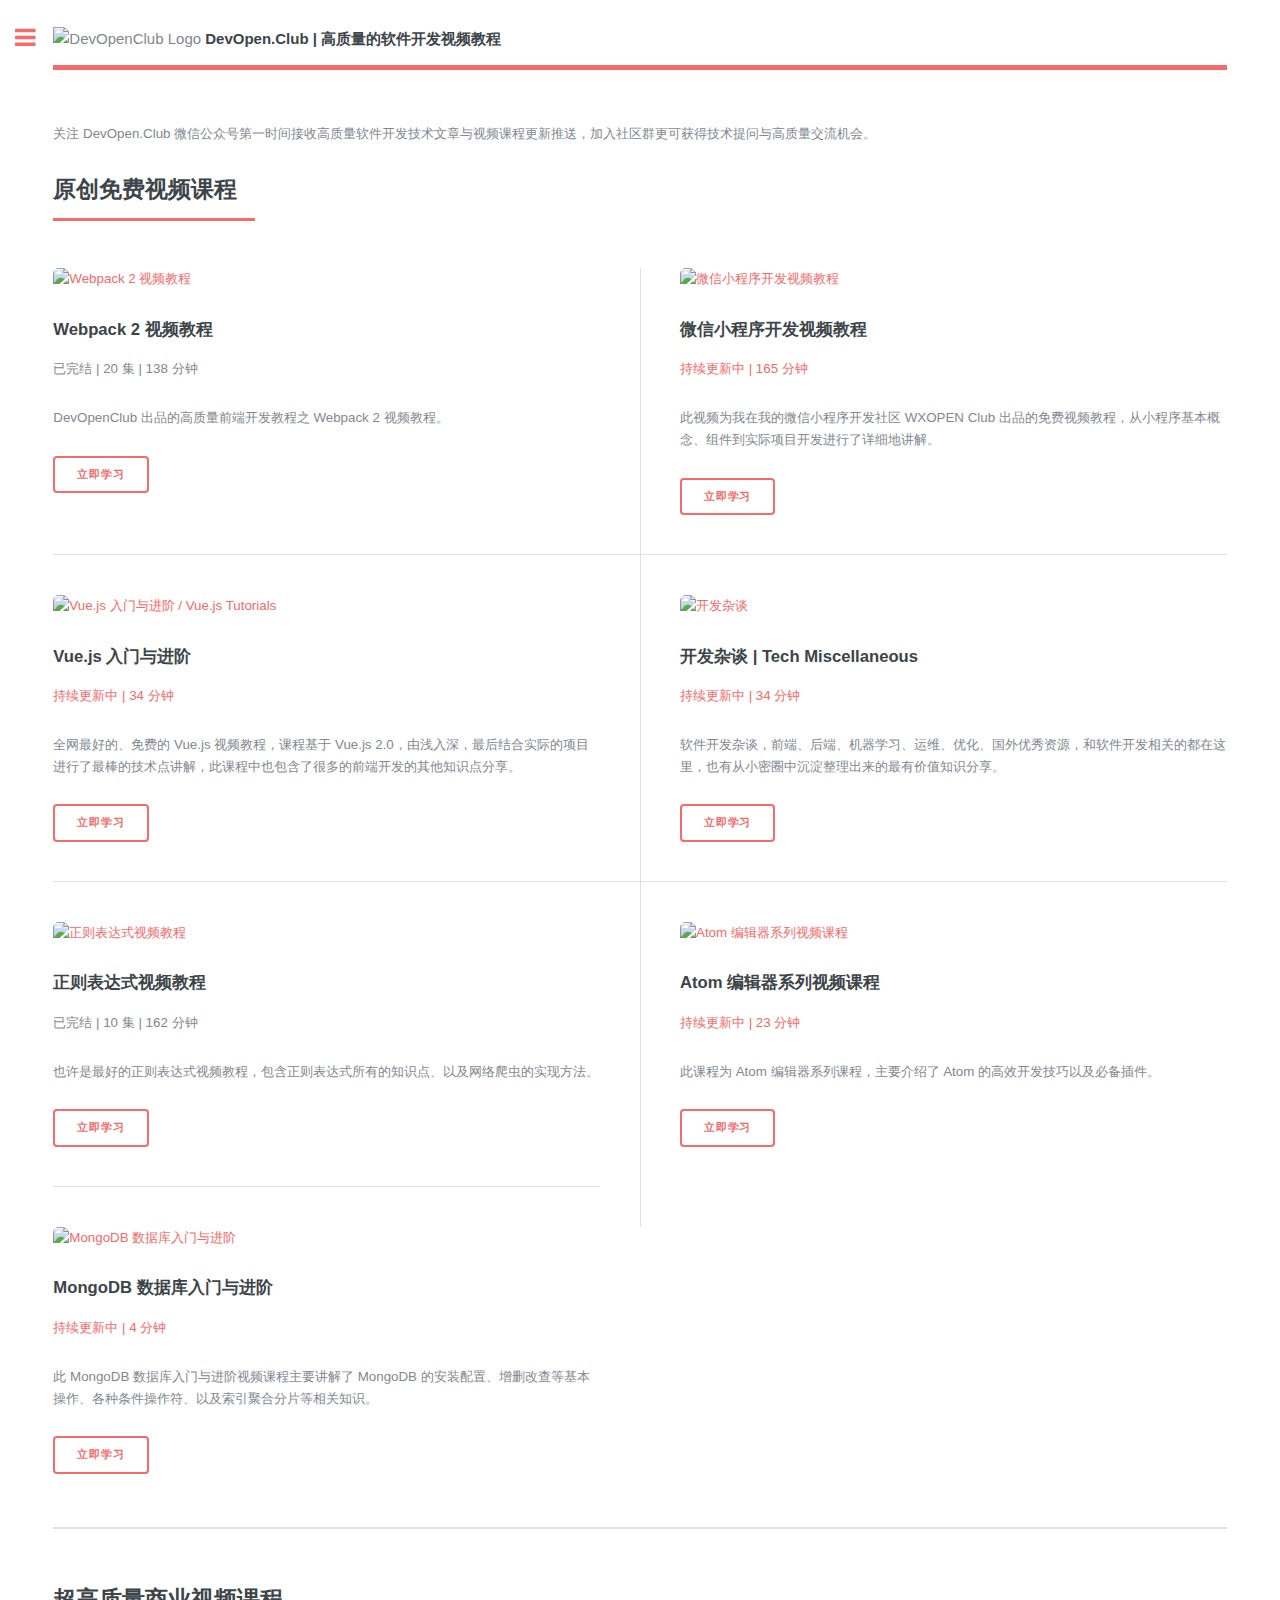
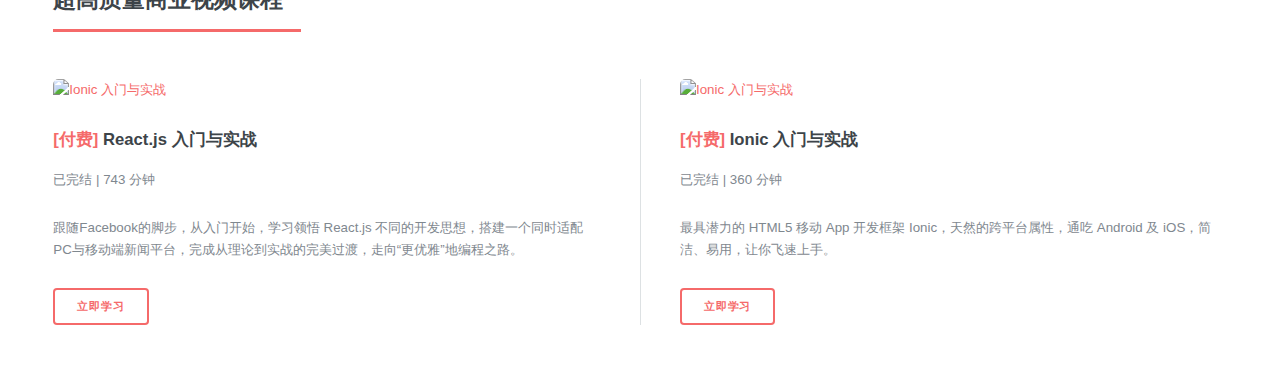
==== commit 0ad2f028: "更新了 vue 和 atom 的页面。" ====
--- a/index.html
+++ b/index.html
@@ -56,7 +56,7 @@
 						<article>
 							<a href="http://wxopen.club/topic/582d4999745f85100cd13a65" target="_blank" class="image"><img src="https://ogo92oag1.qnssl.com/FnD2MMEbkKtZhkFLu7Vspy_PvOJ5" alt="微信小程序开发视频教程" /></a>
 							<h3>微信小程序开发视频教程</h3>
-							<p class="coursetimespan red">持续更新中 <span class="spansplit">|</span> 156 分钟</p>
+							<p class="coursetimespan red">持续更新中 <span class="spansplit">|</span> 165 分钟</p>
 							<p>此视频为我在我的微信小程序开发社区 WXOPEN Club 出品的免费视频教程，从小程序基本概念、组件到实际项目开发进行了详细地讲解。</p>
 							<ul class="actions">
 								<li><a href="http://wxopen.club/topic/582d4999745f85100cd13a65" target="_blank" class="button">立即学习</a></li>
@@ -94,12 +94,12 @@
 						</article>
 
 						<article>
-							<a href="http://wxopen.club/topic/58764fdd29ab1862193b09e0" target="_blank" class="image"><img src="https://oindk07nf.qnssl.com/atom_cover.png?imageView2/2/w/1500/interlace/1/q/100" alt="Atom 编辑器系列视频课程" /></a>
+							<a href="course/atom.html" target="_blank" class="image"><img src="https://oindk07nf.qnssl.com/atom_cover.png?imageView2/2/w/1500/interlace/1/q/100" alt="Atom 编辑器系列视频课程" /></a>
 							<h3>Atom 编辑器系列视频课程</h3>
-							<p class="coursetimespan red">持续更新中 <span class="spansplit">|</span> 18 分钟</p>
+							<p class="coursetimespan red">持续更新中 <span class="spansplit">|</span> 23 分钟</p>
 							<p>此课程为 Atom 编辑器系列课程，主要介绍了 Atom 的高效开发技巧以及必备插件。</p>
 							<ul class="actions">
-								<li><a href="http://wxopen.club/topic/58764fdd29ab1862193b09e0" target="_blank" class="button">立即学习</a></li>
+								<li><a href="course/atom.html" target="_blank" class="button">立即学习</a></li>
 							</ul>
 						</article>
 						<article>
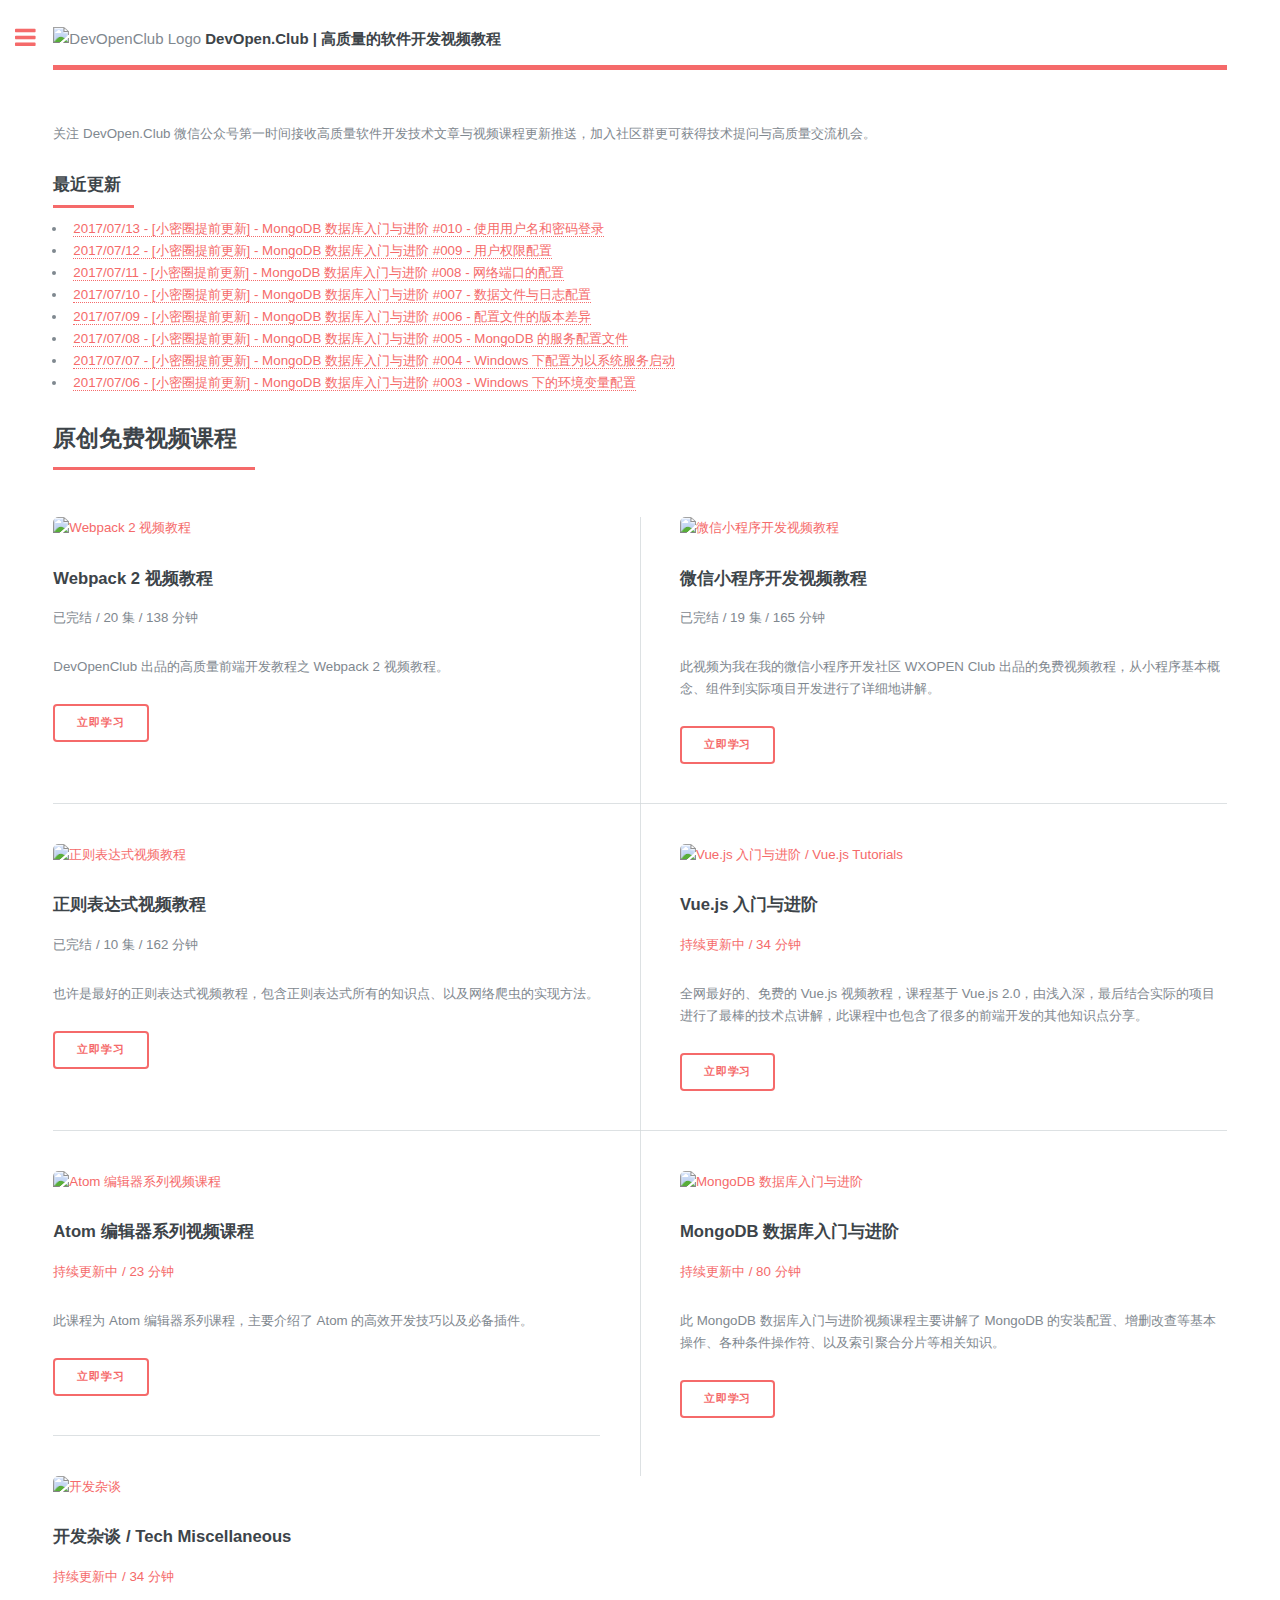
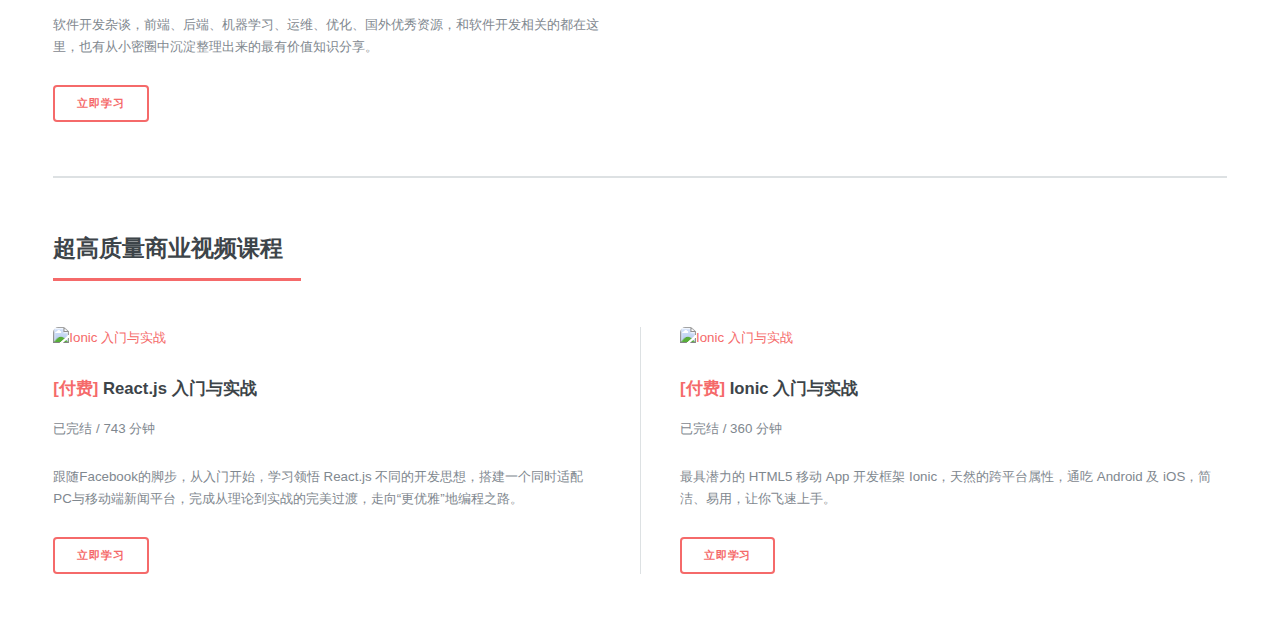
==== commit 15f430ff: "更新了首页。" ====
--- a/index.html
+++ b/index.html
@@ -39,6 +39,19 @@
 				<section>
 					<p>关注 DevOpen.Club 微信公众号第一时间接收高质量软件开发技术文章与视频课程更新推送，加入社区群更可获得技术提问与高质量交流机会。</p>
 					<header class="major">
+						<h3 style="margin-bottom:10px;">最近更新</h3>
+					</header>
+					<ul class="recent_update">
+						<li><a href="course/mongodb.html" target="_blank">2017/07/13 - [小密圈提前更新] - MongoDB 数据库入门与进阶 #010 - 使用用户名和密码登录</a></li>
+						<li><a href="course/mongodb.html" target="_blank">2017/07/12 - [小密圈提前更新] - MongoDB 数据库入门与进阶 #009 - 用户权限配置</a></li>
+						<li><a href="course/mongodb.html" target="_blank">2017/07/11 - [小密圈提前更新] - MongoDB 数据库入门与进阶 #008 - 网络端口的配置</a></li>
+						<li><a href="course/mongodb.html" target="_blank">2017/07/10 - [小密圈提前更新] - MongoDB 数据库入门与进阶 #007 - 数据文件与日志配置</a></li>
+						<li><a href="course/mongodb.html" target="_blank">2017/07/09 - [小密圈提前更新] - MongoDB 数据库入门与进阶 #006 - 配置文件的版本差异</a></li>
+						<li><a href="course/mongodb.html" target="_blank">2017/07/08 - [小密圈提前更新] - MongoDB 数据库入门与进阶 #005 - MongoDB 的服务配置文件</a></li>
+						<li><a href="course/mongodb.html" target="_blank">2017/07/07 - [小密圈提前更新] - MongoDB 数据库入门与进阶 #004 - Windows 下配置为以系统服务启动</a></li>
+						<li><a href="course/mongodb.html" target="_blank">2017/07/06 - [小密圈提前更新] - MongoDB 数据库入门与进阶 #003 - Windows 下的环境变量配置</a></li>
+					</ul>
+					<header class="major">
 						<h2>原创免费视频课程</h2>
 					</header>
 					<div class="posts">
@@ -46,7 +59,7 @@
 						<article>
 							<a href="course/webpack2.html" target="_blank" class="image"><img src="https://oindk07nf.qnssl.com/webpack2.jpg?imageView2/2/w/1500/interlace/1/q/100" alt="Webpack 2 视频教程" /></a>
 							<h3>Webpack 2 视频教程</h3>
-							<p class="coursetimespan end">已完结  <span class="spansplit">|</span> 20 集 <span class="spansplit">|</span> 138 分钟</p>
+							<p class="coursetimespan end">已完结 <span class="spansplit">/</span> 20 集 <span class="spansplit">/</span> 138 分钟</p>
 							<p>DevOpenClub 出品的高质量前端开发教程之 Webpack 2 视频教程。</p>
 							<ul class="actions">
 								<li><a href="course/webpack2.html" target="_blank" class="button">立即学习</a></li>
@@ -56,59 +69,59 @@
 						<article>
 							<a href="http://wxopen.club/topic/582d4999745f85100cd13a65" target="_blank" class="image"><img src="https://ogo92oag1.qnssl.com/FnD2MMEbkKtZhkFLu7Vspy_PvOJ5" alt="微信小程序开发视频教程" /></a>
 							<h3>微信小程序开发视频教程</h3>
-							<p class="coursetimespan red">持续更新中 <span class="spansplit">|</span> 165 分钟</p>
+							<p class="coursetimespan end">已完结 <span class="spansplit">/</span> 19 集 <span class="spansplit">/</span> 165 分钟</p>
 							<p>此视频为我在我的微信小程序开发社区 WXOPEN Club 出品的免费视频教程，从小程序基本概念、组件到实际项目开发进行了详细地讲解。</p>
 							<ul class="actions">
 								<li><a href="http://wxopen.club/topic/582d4999745f85100cd13a65" target="_blank" class="button">立即学习</a></li>
+							</ul>
+						</article>
+
+						<article>
+							<a href="course/regex.html" target="_blank" class="image"><img src="https://oindk07nf.qnssl.com/regex-lesson-cover.png?imageView2/2/w/1500/interlace/1/q/100" alt="正则表达式视频教程" /></a>
+							<h3>正则表达式视频教程</h3>
+							<p class="coursetimespan end">已完结 <span class="spansplit">/</span> 10 集 <span class="spansplit">/</span> 162 分钟</p>
+							<p>也许是最好的正则表达式视频教程，包含正则表达式所有的知识点、以及网络爬虫的实现方法。</p>
+							<ul class="actions">
+								<li><a href="course/regex.html" target="_blank" class="button">立即学习</a></li>
 							</ul>
 						</article>
 
 						<article>
 							<a href="course/vue.html" target="_blank" class="image"><img src="https://oindk07nf.qnssl.com/vue-logo-full.jpg" alt="Vue.js 入门与进阶 / Vue.js Tutorials" /></a>
 							<h3>Vue.js 入门与进阶</h3>
-							<p class="coursetimespan red">持续更新中 <span class="spansplit">|</span> 34 分钟</p>
+							<p class="coursetimespan red">持续更新中 <span class="spansplit">/</span> 34 分钟</p>
 							<p>全网最好的、免费的 Vue.js 视频教程，课程基于 Vue.js 2.0，由浅入深，最后结合实际的项目进行了最棒的技术点讲解，此课程中也包含了很多的前端开发的其他知识点分享。</p>
 							<ul class="actions">
 								<li><a href="course/vue.html" target="_blank" class="button">立即学习</a></li>
-							</ul>
-						</article>
-
-						<article>
-							<a href="course/techmiscellaneous.html" target="_blank" class="image"><img src="https://oindk07nf.qnssl.com/techmisc.jpg" alt="开发杂谈" /></a>
-							<h3>开发杂谈 | Tech Miscellaneous</h3>
-							<p class="coursetimespan red">持续更新中 <span class="spansplit">|</span> 34 分钟</p>
-							<p>软件开发杂谈，前端、后端、机器学习、运维、优化、国外优秀资源，和软件开发相关的都在这里，也有从小密圈中沉淀整理出来的最有价值知识分享。</p>
-							<ul class="actions">
-								<li><a href="course/techmiscellaneous.html" target="_blank" class="button">立即学习</a></li>
-							</ul>
-						</article>
-
-						<article>
-							<a href="course/regex.html" target="_blank" class="image"><img src="https://oindk07nf.qnssl.com/regex-lesson-cover.png?imageView2/2/w/1500/interlace/1/q/100" alt="正则表达式视频教程" /></a>
-							<h3>正则表达式视频教程</h3>
-							<p class="coursetimespan end">已完结 <span class="spansplit">|</span> 10 集 <span class="spansplit">|</span> 162 分钟</p>
-							<p>也许是最好的正则表达式视频教程，包含正则表达式所有的知识点、以及网络爬虫的实现方法。</p>
-							<ul class="actions">
-								<li><a href="course/regex.html" target="_blank" class="button">立即学习</a></li>
 							</ul>
 						</article>
 
 						<article>
 							<a href="course/atom.html" target="_blank" class="image"><img src="https://oindk07nf.qnssl.com/atom_cover.png?imageView2/2/w/1500/interlace/1/q/100" alt="Atom 编辑器系列视频课程" /></a>
 							<h3>Atom 编辑器系列视频课程</h3>
-							<p class="coursetimespan red">持续更新中 <span class="spansplit">|</span> 23 分钟</p>
+							<p class="coursetimespan red">持续更新中 <span class="spansplit">/</span> 23 分钟</p>
 							<p>此课程为 Atom 编辑器系列课程，主要介绍了 Atom 的高效开发技巧以及必备插件。</p>
 							<ul class="actions">
 								<li><a href="course/atom.html" target="_blank" class="button">立即学习</a></li>
 							</ul>
 						</article>
 						<article>
-							<a href="http://wxopen.club/topic/587eecd729ab1862193b0a53" target="_blank" class="image"><img src="https://oindk07nf.qnssl.com/mongodb_cover.jpg?imageView2/2/w/1500/interlace/1/q/100" alt="MongoDB 数据库入门与进阶" /></a>
+							<a href="course/mongodb.html" target="_blank" class="image"><img src="https://oindk07nf.qnssl.com/mongodb_cover.jpg?imageView2/2/w/1500/interlace/1/q/100" alt="MongoDB 数据库入门与进阶" /></a>
 							<h3>MongoDB 数据库入门与进阶</h3>
-							<p class="coursetimespan red">持续更新中 <span class="spansplit">|</span> 4 分钟</p>
+							<p class="coursetimespan red">持续更新中 <span class="spansplit">/</span> 80 分钟</p>
 							<p>此 MongoDB 数据库入门与进阶视频课程主要讲解了 MongoDB 的安装配置、增删改查等基本操作、各种条件操作符、以及索引聚合分片等相关知识。</p>
 							<ul class="actions">
-								<li><a href="http://wxopen.club/topic/587eecd729ab1862193b0a53" target="_blank" class="button">立即学习</a></li>
+								<li><a href="course/mongodb.html" target="_blank" class="button">立即学习</a></li>
+							</ul>
+						</article>
+
+						<article>
+							<a href="course/techmiscellaneous.html" target="_blank" class="image"><img src="https://oindk07nf.qnssl.com/techmisc.jpg" alt="开发杂谈" /></a>
+							<h3>开发杂谈 / Tech Miscellaneous</h3>
+							<p class="coursetimespan red">持续更新中 <span class="spansplit">/</span> 34 分钟</p>
+							<p>软件开发杂谈，前端、后端、机器学习、运维、优化、国外优秀资源，和软件开发相关的都在这里，也有从小密圈中沉淀整理出来的最有价值知识分享。</p>
+							<ul class="actions">
+								<li><a href="course/techmiscellaneous.html" target="_blank" class="button">立即学习</a></li>
 							</ul>
 						</article>
 					</div>
@@ -122,7 +135,7 @@
 						<article>
 							<a href="http://coding.imooc.com/class/83.html" target="_blank" class="image"><img src="https://oindk07nf.qnssl.com/react-imooc.jpg?imageView2/2/w/1500/interlace/1/q/100" alt="Ionic 入门与实战" /></a>
 							<h3><strong class="red">[付费]</strong> React.js 入门与实战</h3>
-							<p class="coursetimespan end">已完结 <span class="spansplit">|</span> 743 分钟</p>
+							<p class="coursetimespan end">已完结 <span class="spansplit">/</span> 743 分钟</p>
 							<p>跟随Facebook的脚步，从入门开始，学习领悟 React.js 不同的开发思想，搭建一个同时适配PC与移动端新闻平台，完成从理论到实战的完美过渡，走向“更优雅”地编程之路。</p>
 							<ul class="actions">
 								<li><a href="http://coding.imooc.com/class/83.html" target="_blank" class="button">立即学习</a></li>
@@ -132,7 +145,7 @@
 						<article>
 							<a href="http://coding.imooc.com/class/51.html" target="_blank" class="image"><img src="https://oindk07nf.qnssl.com/ionic_cover.png?imageView2/2/w/1500/interlace/1/q/100" alt="Ionic 入门与实战" /></a>
 							<h3><strong class="red">[付费]</strong> Ionic 入门与实战</h3>
-							<p class="coursetimespan end">已完结 <span class="spansplit">|</span> 360 分钟</p>
+							<p class="coursetimespan end">已完结 <span class="spansplit">/</span> 360 分钟</p>
 							<p>最具潜力的 HTML5 移动 App 开发框架 Ionic，天然的跨平台属性，通吃 Android 及 iOS，简洁、易用，让你飞速上手。</p>
 							<ul class="actions">
 								<li><a href="http://coding.imooc.com/class/51.html" target="_blank" class="button">立即学习</a></li>
@@ -173,7 +186,7 @@
 						<h2>微信公众号</h2>
 					</header>
 					<p>
-						<img src="https://oindk07nf.qnssl.com/wx-qrcode-devopenclub.jpg" width="100%" height="100%" alt="微信公众号: devopenclub" title="微信公众号: devopenclub"/>
+						<img src="https://oindk07nf.qnssl.com/wx-qrcode-devopenclub.jpg" width="100%" height="100%" alt="微信公众号: devopenclub" title="微信公众号: devopenclub" />
 					</p>
 				</section>
 
@@ -194,13 +207,13 @@
 	<!--[if lte IE 8]><script src="assets/js/ie/respond.min.js"></script><![endif]-->
 	<script src="assets/js/main.js"></script>
 	<script>
-	var _hmt = _hmt || [];
-	(function() {
-	  var hm = document.createElement("script");
-	  hm.src = "https://hm.baidu.com/hm.js?bf3836a661243dd79c17002e9787ff18";
-	  var s = document.getElementsByTagName("script")[0];
-	  s.parentNode.insertBefore(hm, s);
-	})();
+		var _hmt = _hmt || [];
+		(function() {
+			var hm = document.createElement("script");
+			hm.src = "https://hm.baidu.com/hm.js?bf3836a661243dd79c17002e9787ff18";
+			var s = document.getElementsByTagName("script")[0];
+			s.parentNode.insertBefore(hm, s);
+		})();
 	</script>
 </body>
 
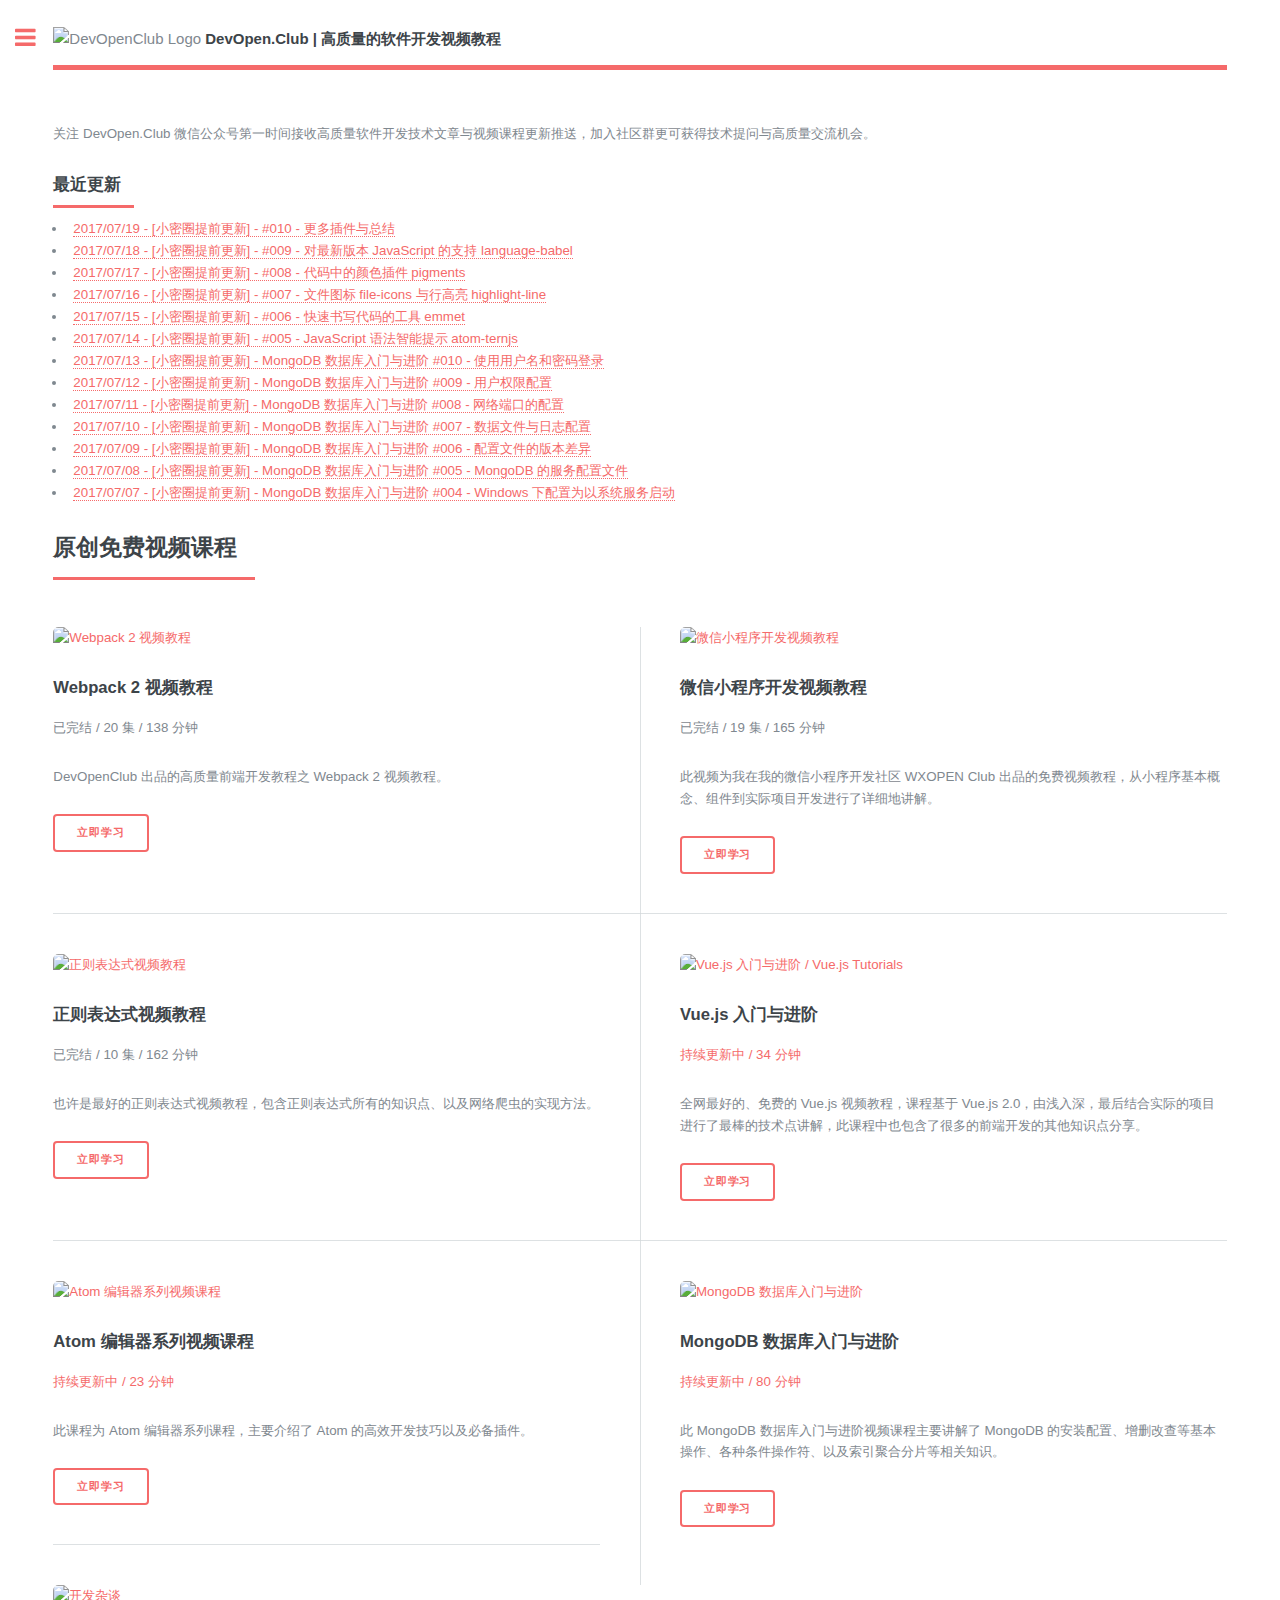
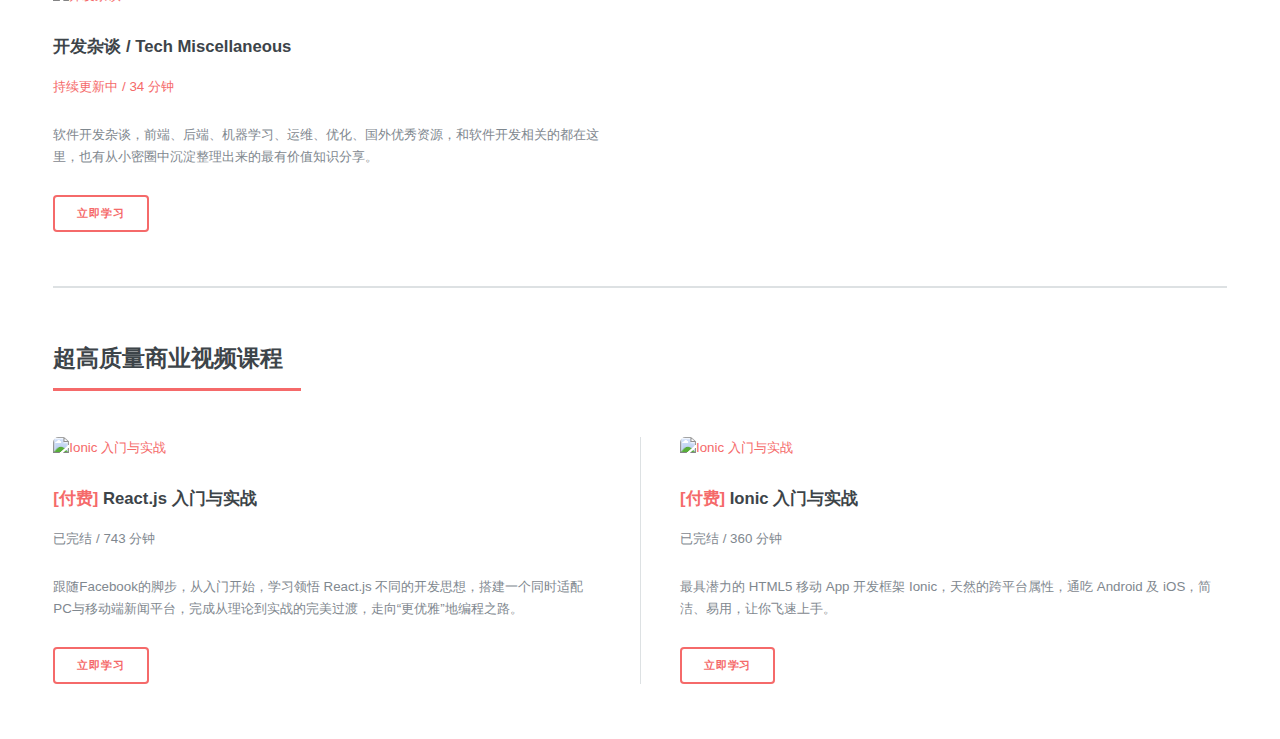
==== commit 6935ef1b: "更新了站点。" ====
--- a/index.html
+++ b/index.html
@@ -42,6 +42,12 @@
 						<h3 style="margin-bottom:10px;">最近更新</h3>
 					</header>
 					<ul class="recent_update">
+						<li><a href="course/atom.html" target="_blank">2017/07/19 - [小密圈提前更新] - #010 - 更多插件与总结</li>
+						<li><a href="course/atom.html" target="_blank">2017/07/18 - [小密圈提前更新] - #009 - 对最新版本 JavaScript 的支持 language-babel</li>
+						<li><a href="course/atom.html" target="_blank">2017/07/17 - [小密圈提前更新] - #008 - 代码中的颜色插件 pigments</li>
+						<li><a href="course/atom.html" target="_blank">2017/07/16 - [小密圈提前更新] - #007 - 文件图标 file-icons 与行高亮 highlight-line</li>
+		        <li><a href="course/atom.html" target="_blank">2017/07/15 - [小密圈提前更新] - #006 - 快速书写代码的工具 emmet</li>
+						<li><a href="course/atom.html" target="_blank">2017/07/14 - [小密圈提前更新] - #005 - JavaScript 语法智能提示 atom-ternjs</li>
 						<li><a href="course/mongodb.html" target="_blank">2017/07/13 - [小密圈提前更新] - MongoDB 数据库入门与进阶 #010 - 使用用户名和密码登录</a></li>
 						<li><a href="course/mongodb.html" target="_blank">2017/07/12 - [小密圈提前更新] - MongoDB 数据库入门与进阶 #009 - 用户权限配置</a></li>
 						<li><a href="course/mongodb.html" target="_blank">2017/07/11 - [小密圈提前更新] - MongoDB 数据库入门与进阶 #008 - 网络端口的配置</a></li>
@@ -49,7 +55,6 @@
 						<li><a href="course/mongodb.html" target="_blank">2017/07/09 - [小密圈提前更新] - MongoDB 数据库入门与进阶 #006 - 配置文件的版本差异</a></li>
 						<li><a href="course/mongodb.html" target="_blank">2017/07/08 - [小密圈提前更新] - MongoDB 数据库入门与进阶 #005 - MongoDB 的服务配置文件</a></li>
 						<li><a href="course/mongodb.html" target="_blank">2017/07/07 - [小密圈提前更新] - MongoDB 数据库入门与进阶 #004 - Windows 下配置为以系统服务启动</a></li>
-						<li><a href="course/mongodb.html" target="_blank">2017/07/06 - [小密圈提前更新] - MongoDB 数据库入门与进阶 #003 - Windows 下的环境变量配置</a></li>
 					</ul>
 					<header class="major">
 						<h2>原创免费视频课程</h2>
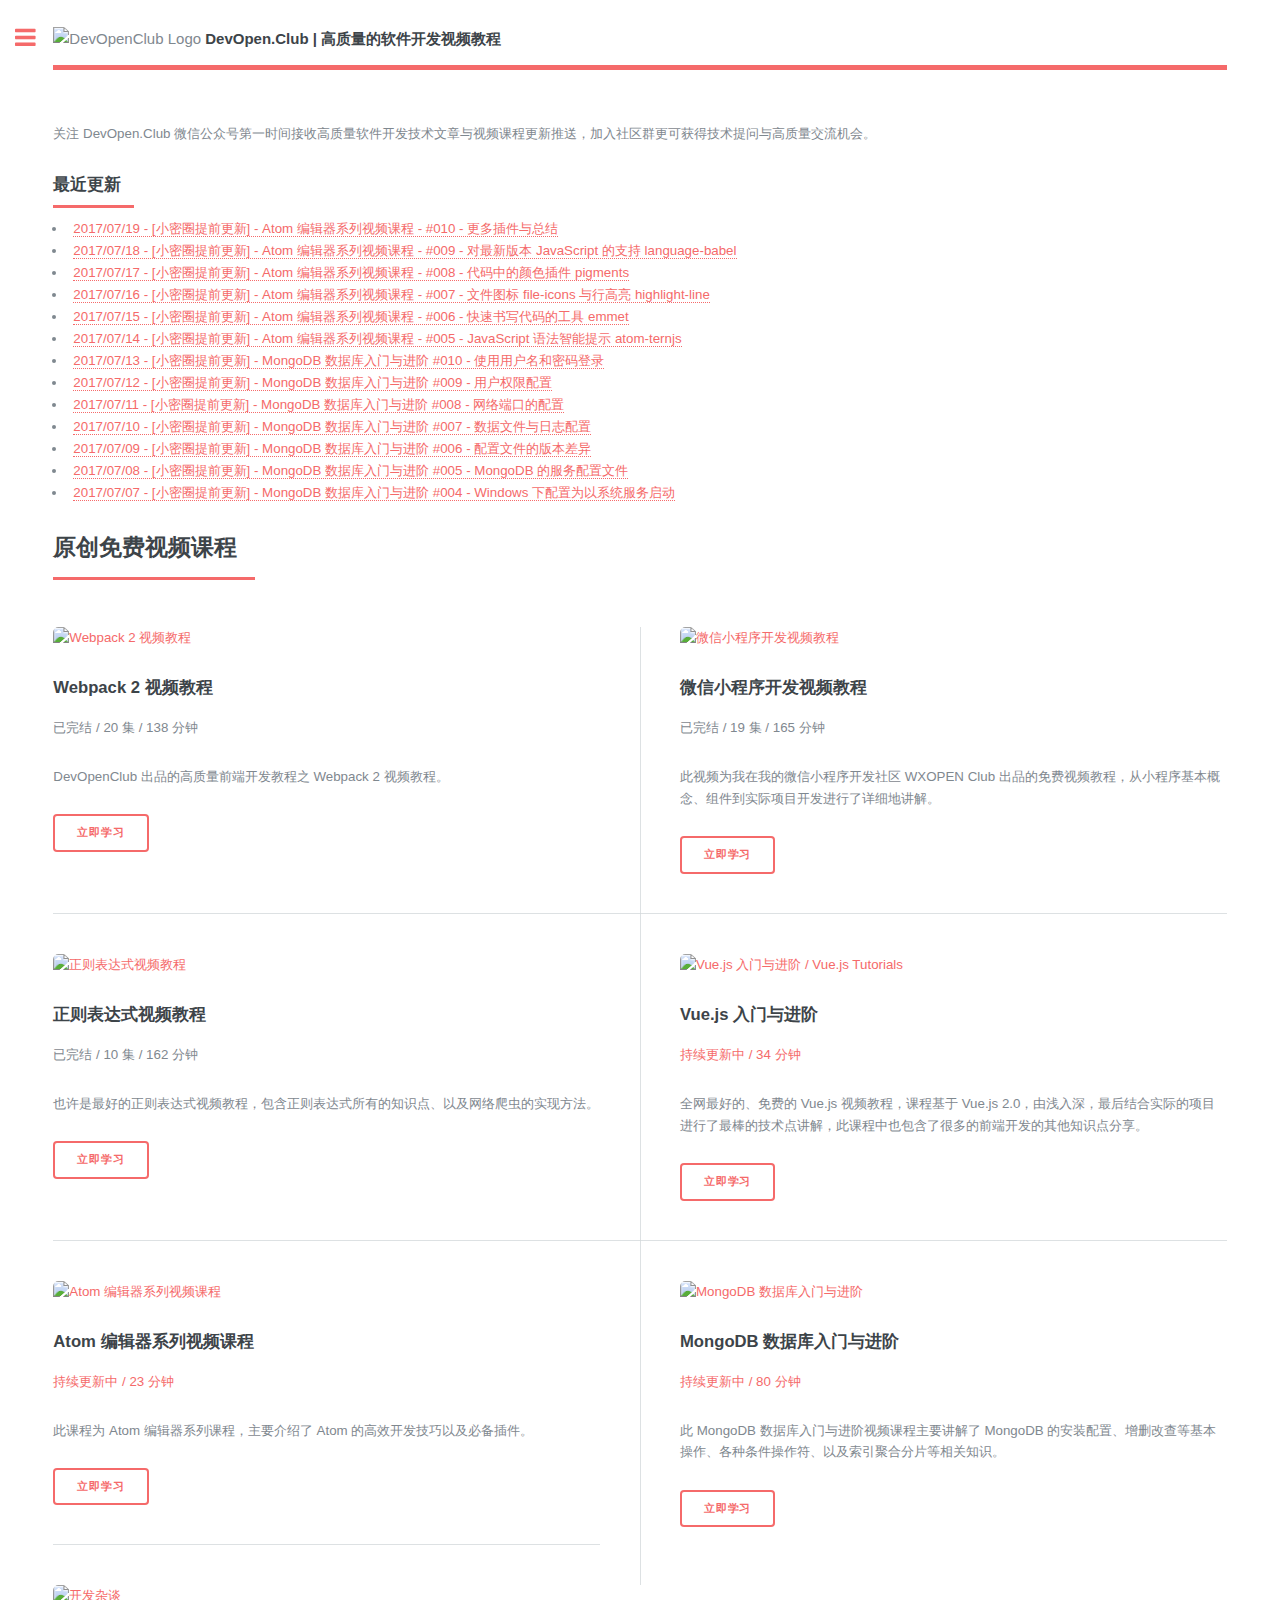
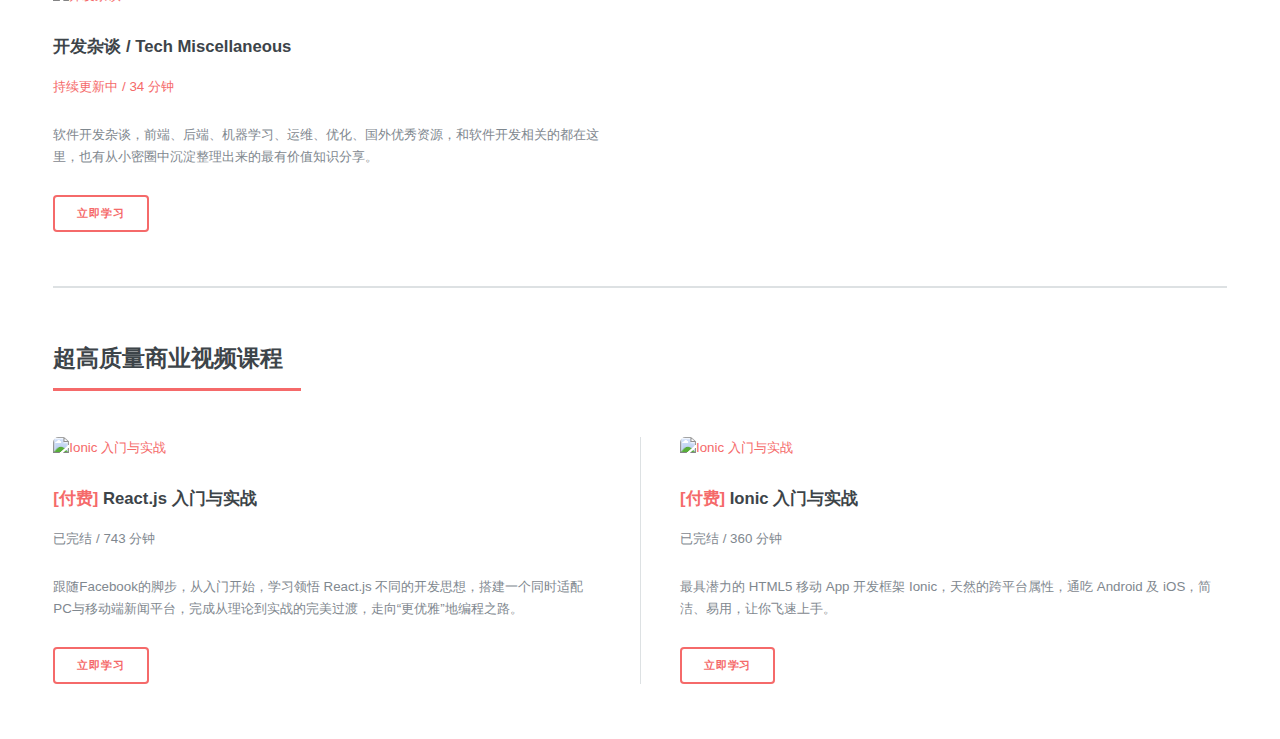
==== commit ff455281: "update." ====
--- a/index.html
+++ b/index.html
@@ -42,12 +42,12 @@
 						<h3 style="margin-bottom:10px;">最近更新</h3>
 					</header>
 					<ul class="recent_update">
-						<li><a href="course/atom.html" target="_blank">2017/07/19 - [小密圈提前更新] - #010 - 更多插件与总结</li>
-						<li><a href="course/atom.html" target="_blank">2017/07/18 - [小密圈提前更新] - #009 - 对最新版本 JavaScript 的支持 language-babel</li>
-						<li><a href="course/atom.html" target="_blank">2017/07/17 - [小密圈提前更新] - #008 - 代码中的颜色插件 pigments</li>
-						<li><a href="course/atom.html" target="_blank">2017/07/16 - [小密圈提前更新] - #007 - 文件图标 file-icons 与行高亮 highlight-line</li>
-		        <li><a href="course/atom.html" target="_blank">2017/07/15 - [小密圈提前更新] - #006 - 快速书写代码的工具 emmet</li>
-						<li><a href="course/atom.html" target="_blank">2017/07/14 - [小密圈提前更新] - #005 - JavaScript 语法智能提示 atom-ternjs</li>
+						<li><a href="course/atom.html" target="_blank">2017/07/19 - [小密圈提前更新] - Atom 编辑器系列视频课程 - #010 - 更多插件与总结</li>
+						<li><a href="course/atom.html" target="_blank">2017/07/18 - [小密圈提前更新] - Atom 编辑器系列视频课程 - #009 - 对最新版本 JavaScript 的支持 language-babel</li>
+						<li><a href="course/atom.html" target="_blank">2017/07/17 - [小密圈提前更新] - Atom 编辑器系列视频课程 - #008 - 代码中的颜色插件 pigments</li>
+						<li><a href="course/atom.html" target="_blank">2017/07/16 - [小密圈提前更新] - Atom 编辑器系列视频课程 - #007 - 文件图标 file-icons 与行高亮 highlight-line</li>
+		        <li><a href="course/atom.html" target="_blank">2017/07/15 - [小密圈提前更新] - Atom 编辑器系列视频课程 - #006 - 快速书写代码的工具 emmet</li>
+						<li><a href="course/atom.html" target="_blank">2017/07/14 - [小密圈提前更新] - Atom 编辑器系列视频课程 - #005 - JavaScript 语法智能提示 atom-ternjs</li>
 						<li><a href="course/mongodb.html" target="_blank">2017/07/13 - [小密圈提前更新] - MongoDB 数据库入门与进阶 #010 - 使用用户名和密码登录</a></li>
 						<li><a href="course/mongodb.html" target="_blank">2017/07/12 - [小密圈提前更新] - MongoDB 数据库入门与进阶 #009 - 用户权限配置</a></li>
 						<li><a href="course/mongodb.html" target="_blank">2017/07/11 - [小密圈提前更新] - MongoDB 数据库入门与进阶 #008 - 网络端口的配置</a></li>
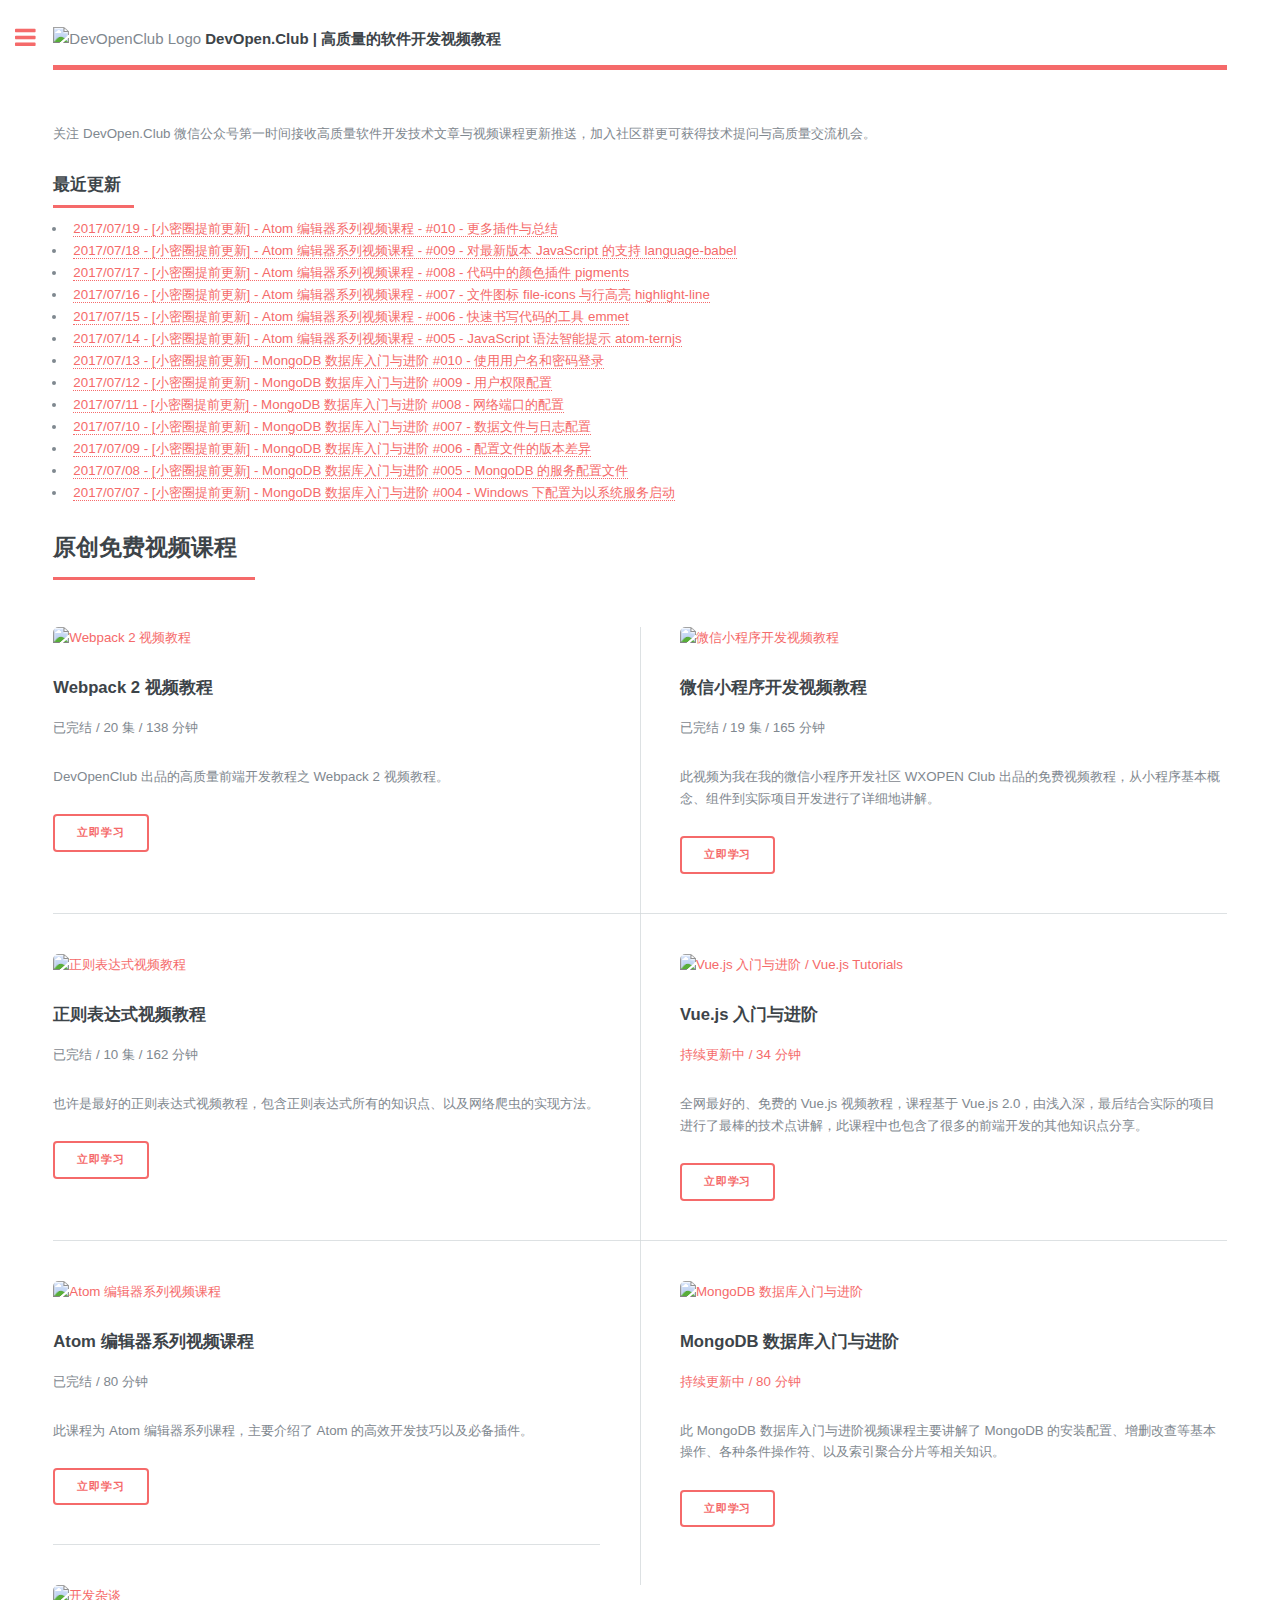
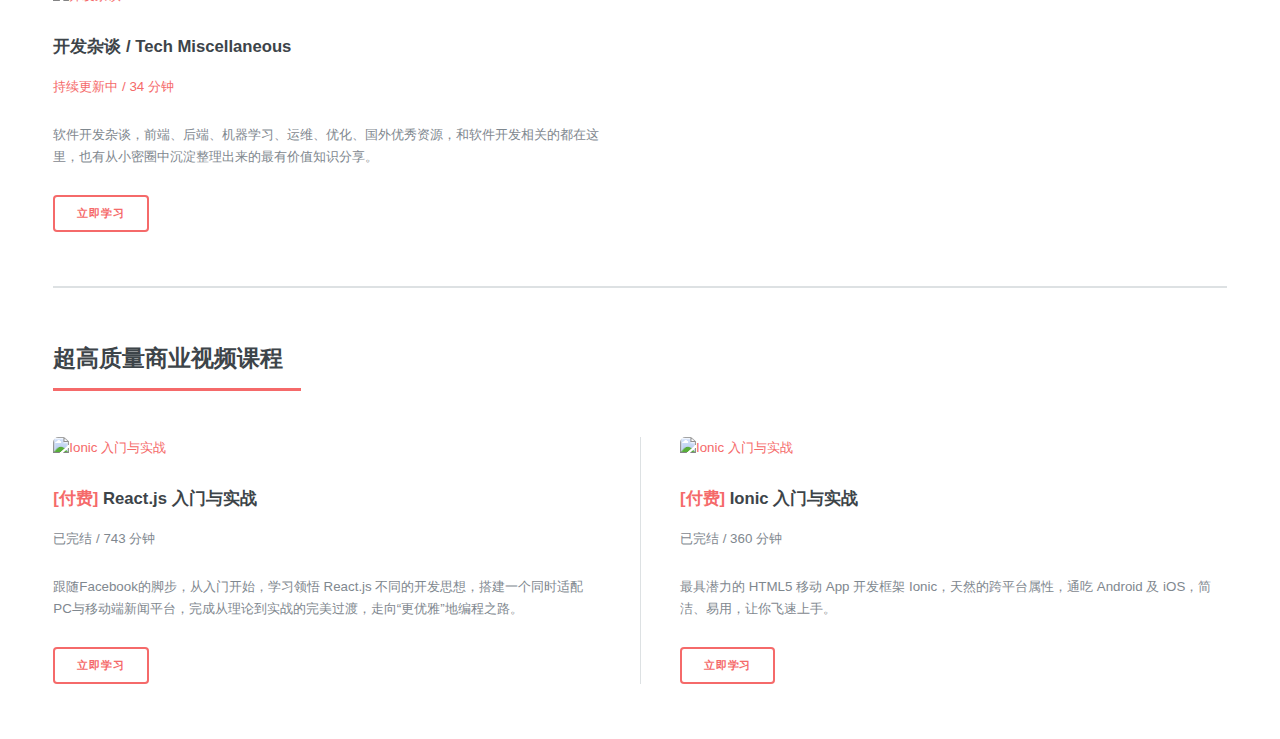
==== commit c3f88a5e: "update." ====
--- a/index.html
+++ b/index.html
@@ -104,7 +104,7 @@
 						<article>
 							<a href="course/atom.html" target="_blank" class="image"><img src="https://oindk07nf.qnssl.com/atom_cover.png?imageView2/2/w/1500/interlace/1/q/100" alt="Atom 编辑器系列视频课程" /></a>
 							<h3>Atom 编辑器系列视频课程</h3>
-							<p class="coursetimespan red">持续更新中 <span class="spansplit">/</span> 23 分钟</p>
+							<p class="coursetimespan end">已完结 <span class="spansplit">/</span> 80 分钟</p>
 							<p>此课程为 Atom 编辑器系列课程，主要介绍了 Atom 的高效开发技巧以及必备插件。</p>
 							<ul class="actions">
 								<li><a href="course/atom.html" target="_blank" class="button">立即学习</a></li>
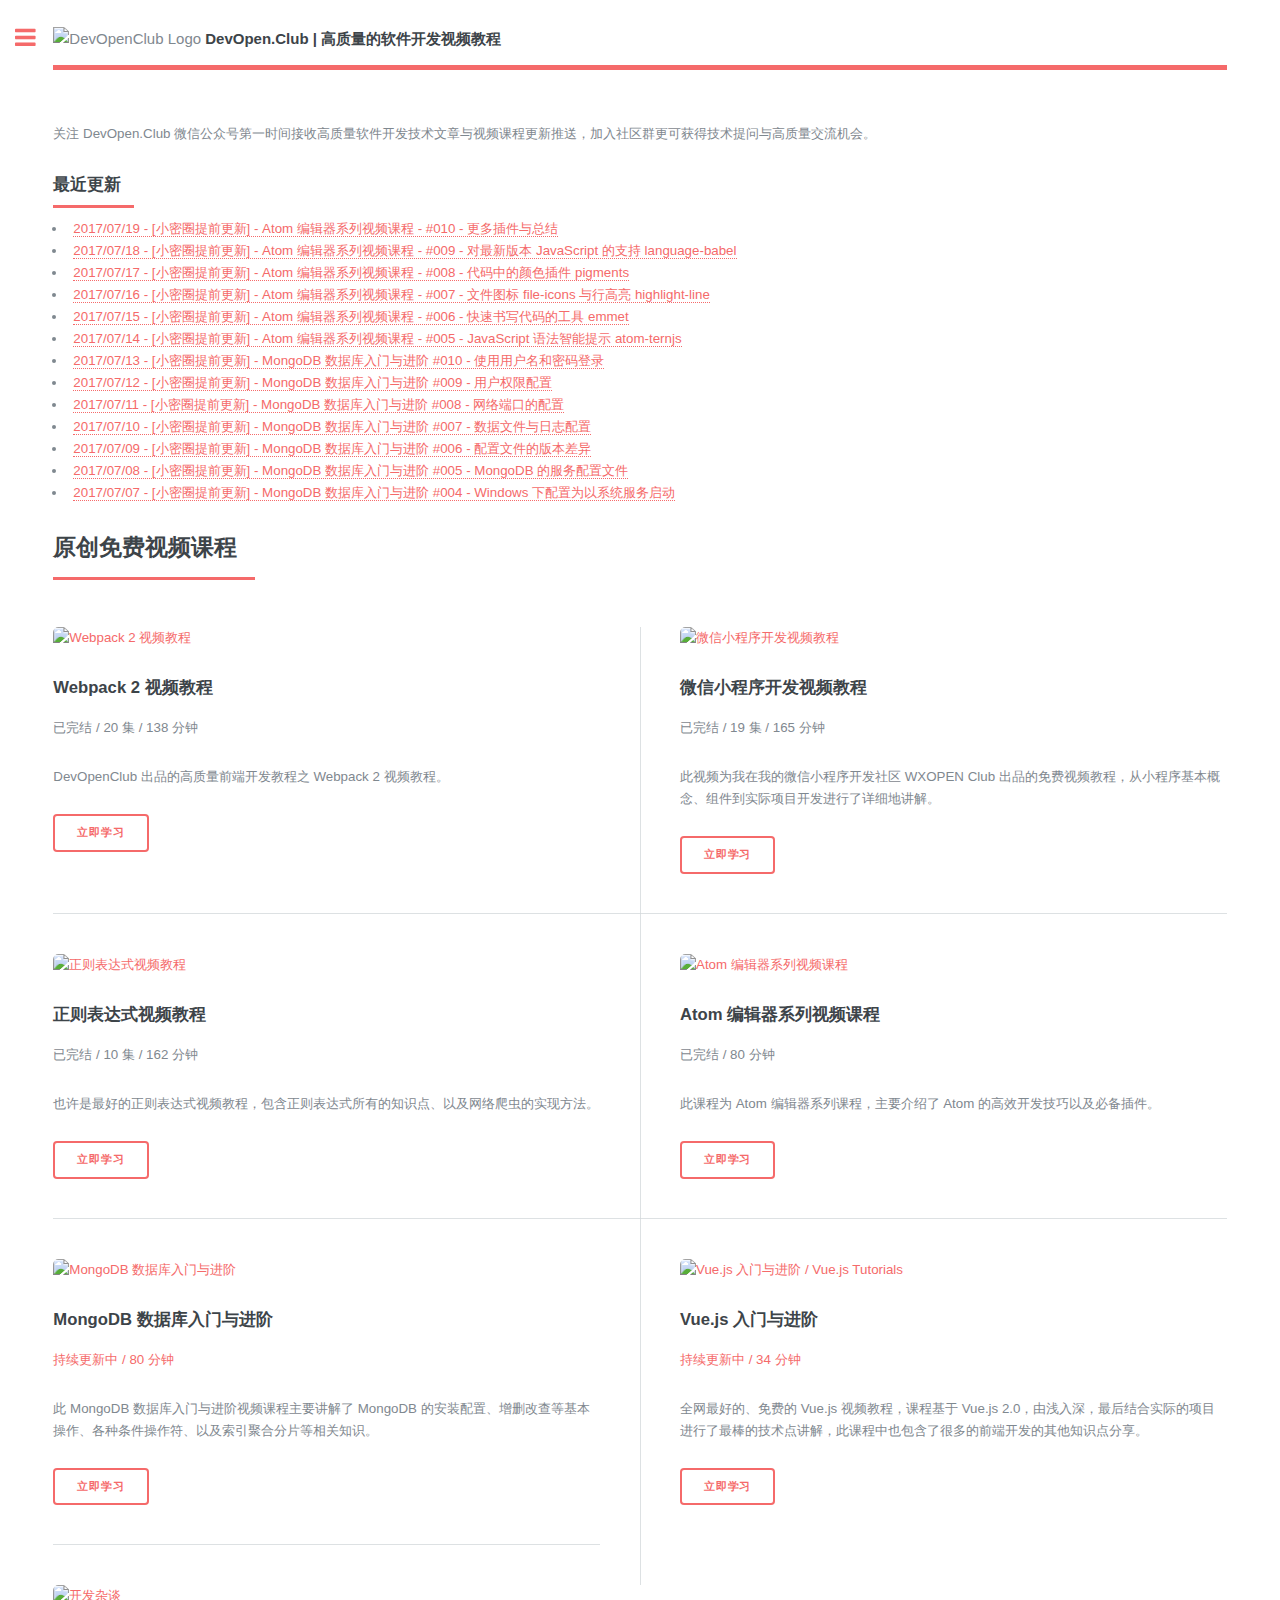
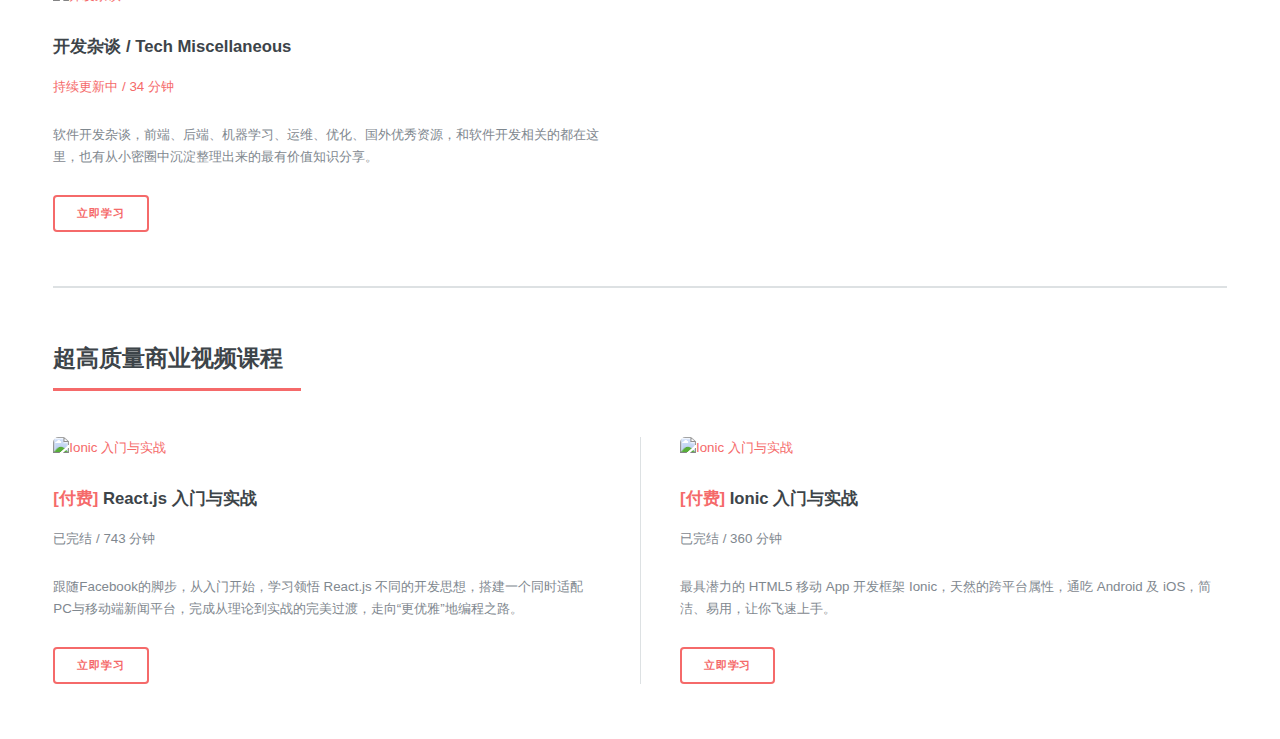
==== commit b0de55aa: "update." ====
--- a/index.html
+++ b/index.html
@@ -92,31 +92,31 @@
 						</article>
 
 						<article>
+							<a href="course/atom.html" target="_blank" class="image"><img src="https://oindk07nf.qnssl.com/atom_cover.png?imageView2/2/w/1500/interlace/1/q/100" alt="Atom 编辑器系列视频课程" /></a>
+							<h3>Atom 编辑器系列视频课程</h3>
+							<p class="coursetimespan end">已完结 <span class="spansplit">/</span> 80 分钟</p>
+							<p>此课程为 Atom 编辑器系列课程，主要介绍了 Atom 的高效开发技巧以及必备插件。</p>
+							<ul class="actions">
+								<li><a href="course/atom.html" target="_blank" class="button">立即学习</a></li>
+							</ul>
+						</article>
+						<article>
+							<a href="course/mongodb.html" target="_blank" class="image"><img src="https://oindk07nf.qnssl.com/mongodb_cover.jpg?imageView2/2/w/1500/interlace/1/q/100" alt="MongoDB 数据库入门与进阶" /></a>
+							<h3>MongoDB 数据库入门与进阶</h3>
+							<p class="coursetimespan red">持续更新中 <span class="spansplit">/</span> 80 分钟</p>
+							<p>此 MongoDB 数据库入门与进阶视频课程主要讲解了 MongoDB 的安装配置、增删改查等基本操作、各种条件操作符、以及索引聚合分片等相关知识。</p>
+							<ul class="actions">
+								<li><a href="course/mongodb.html" target="_blank" class="button">立即学习</a></li>
+							</ul>
+						</article>
+
+						<article>
 							<a href="course/vue.html" target="_blank" class="image"><img src="https://oindk07nf.qnssl.com/vue-logo-full.jpg" alt="Vue.js 入门与进阶 / Vue.js Tutorials" /></a>
 							<h3>Vue.js 入门与进阶</h3>
 							<p class="coursetimespan red">持续更新中 <span class="spansplit">/</span> 34 分钟</p>
 							<p>全网最好的、免费的 Vue.js 视频教程，课程基于 Vue.js 2.0，由浅入深，最后结合实际的项目进行了最棒的技术点讲解，此课程中也包含了很多的前端开发的其他知识点分享。</p>
 							<ul class="actions">
 								<li><a href="course/vue.html" target="_blank" class="button">立即学习</a></li>
-							</ul>
-						</article>
-
-						<article>
-							<a href="course/atom.html" target="_blank" class="image"><img src="https://oindk07nf.qnssl.com/atom_cover.png?imageView2/2/w/1500/interlace/1/q/100" alt="Atom 编辑器系列视频课程" /></a>
-							<h3>Atom 编辑器系列视频课程</h3>
-							<p class="coursetimespan end">已完结 <span class="spansplit">/</span> 80 分钟</p>
-							<p>此课程为 Atom 编辑器系列课程，主要介绍了 Atom 的高效开发技巧以及必备插件。</p>
-							<ul class="actions">
-								<li><a href="course/atom.html" target="_blank" class="button">立即学习</a></li>
-							</ul>
-						</article>
-						<article>
-							<a href="course/mongodb.html" target="_blank" class="image"><img src="https://oindk07nf.qnssl.com/mongodb_cover.jpg?imageView2/2/w/1500/interlace/1/q/100" alt="MongoDB 数据库入门与进阶" /></a>
-							<h3>MongoDB 数据库入门与进阶</h3>
-							<p class="coursetimespan red">持续更新中 <span class="spansplit">/</span> 80 分钟</p>
-							<p>此 MongoDB 数据库入门与进阶视频课程主要讲解了 MongoDB 的安装配置、增删改查等基本操作、各种条件操作符、以及索引聚合分片等相关知识。</p>
-							<ul class="actions">
-								<li><a href="course/mongodb.html" target="_blank" class="button">立即学习</a></li>
 							</ul>
 						</article>
 
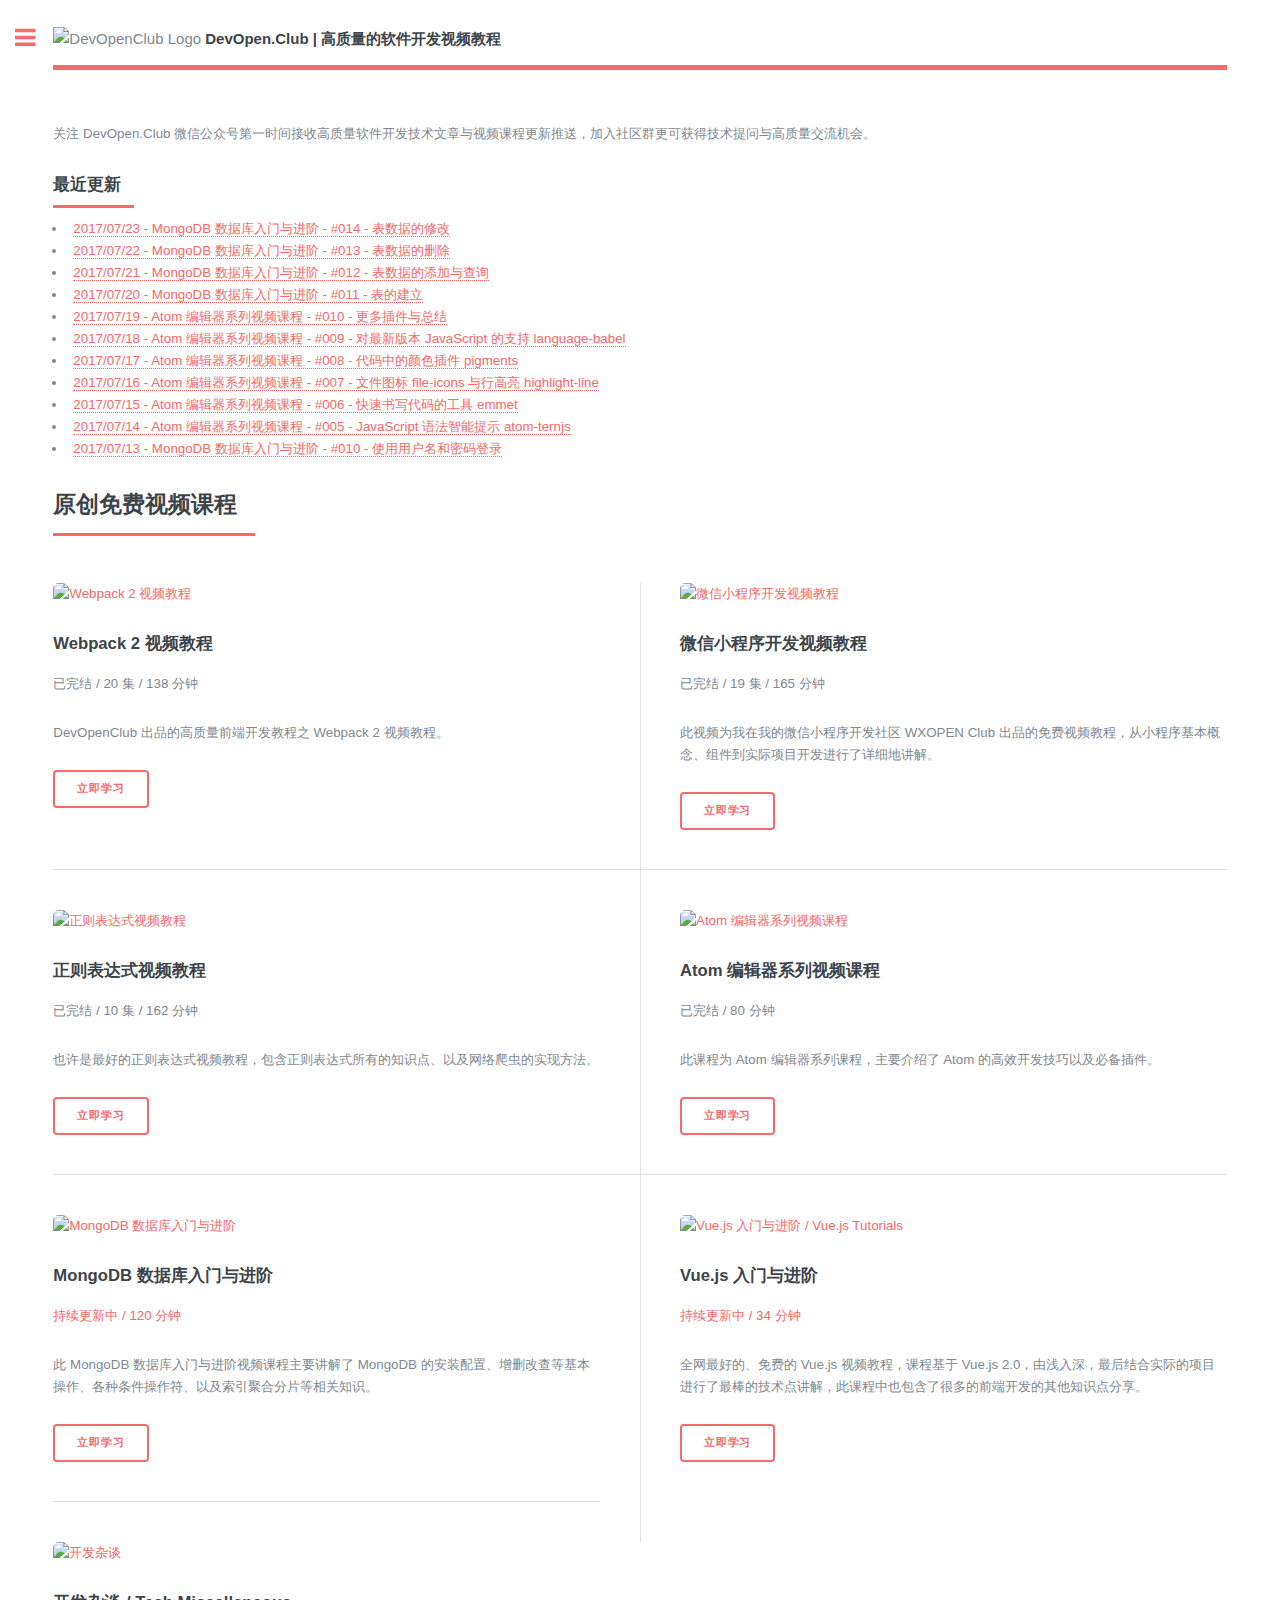
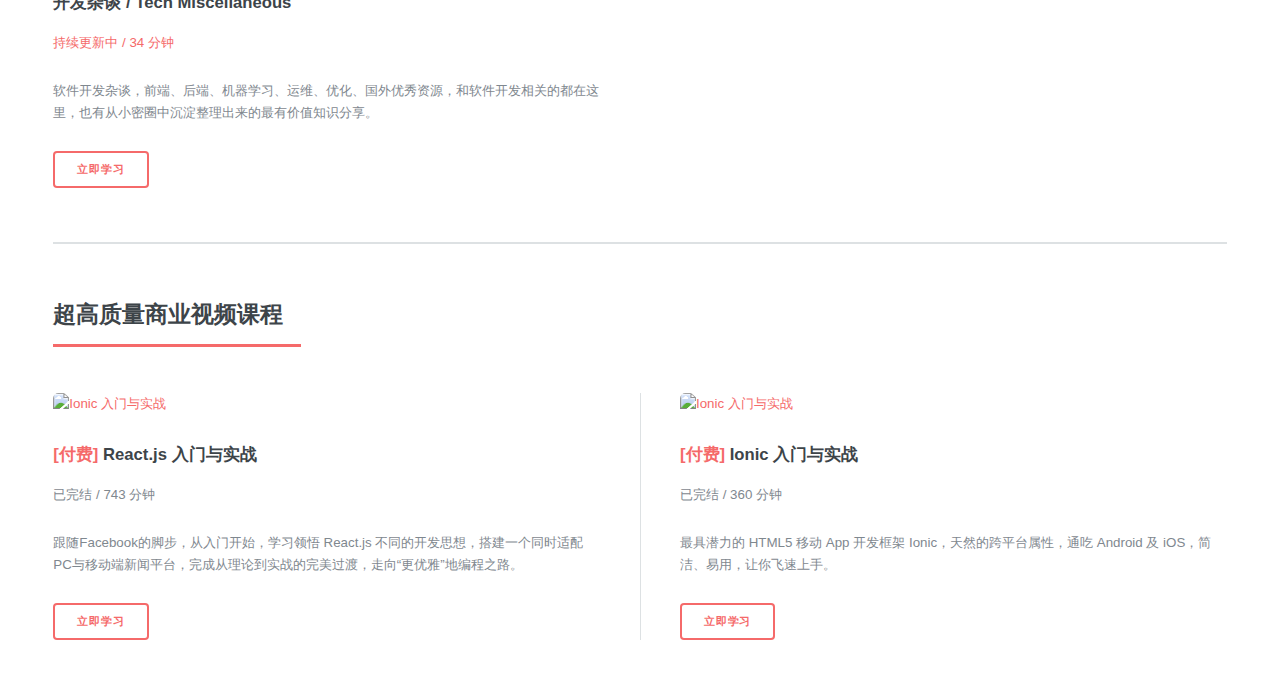
==== commit 49d43433: "update." ====
--- a/index.html
+++ b/index.html
@@ -42,19 +42,17 @@
 						<h3 style="margin-bottom:10px;">最近更新</h3>
 					</header>
 					<ul class="recent_update">
-						<li><a href="course/atom.html" target="_blank">2017/07/19 - [小密圈提前更新] - Atom 编辑器系列视频课程 - #010 - 更多插件与总结</li>
-						<li><a href="course/atom.html" target="_blank">2017/07/18 - [小密圈提前更新] - Atom 编辑器系列视频课程 - #009 - 对最新版本 JavaScript 的支持 language-babel</li>
-						<li><a href="course/atom.html" target="_blank">2017/07/17 - [小密圈提前更新] - Atom 编辑器系列视频课程 - #008 - 代码中的颜色插件 pigments</li>
-						<li><a href="course/atom.html" target="_blank">2017/07/16 - [小密圈提前更新] - Atom 编辑器系列视频课程 - #007 - 文件图标 file-icons 与行高亮 highlight-line</li>
-		        <li><a href="course/atom.html" target="_blank">2017/07/15 - [小密圈提前更新] - Atom 编辑器系列视频课程 - #006 - 快速书写代码的工具 emmet</li>
-						<li><a href="course/atom.html" target="_blank">2017/07/14 - [小密圈提前更新] - Atom 编辑器系列视频课程 - #005 - JavaScript 语法智能提示 atom-ternjs</li>
-						<li><a href="course/mongodb.html" target="_blank">2017/07/13 - [小密圈提前更新] - MongoDB 数据库入门与进阶 #010 - 使用用户名和密码登录</a></li>
-						<li><a href="course/mongodb.html" target="_blank">2017/07/12 - [小密圈提前更新] - MongoDB 数据库入门与进阶 #009 - 用户权限配置</a></li>
-						<li><a href="course/mongodb.html" target="_blank">2017/07/11 - [小密圈提前更新] - MongoDB 数据库入门与进阶 #008 - 网络端口的配置</a></li>
-						<li><a href="course/mongodb.html" target="_blank">2017/07/10 - [小密圈提前更新] - MongoDB 数据库入门与进阶 #007 - 数据文件与日志配置</a></li>
-						<li><a href="course/mongodb.html" target="_blank">2017/07/09 - [小密圈提前更新] - MongoDB 数据库入门与进阶 #006 - 配置文件的版本差异</a></li>
-						<li><a href="course/mongodb.html" target="_blank">2017/07/08 - [小密圈提前更新] - MongoDB 数据库入门与进阶 #005 - MongoDB 的服务配置文件</a></li>
-						<li><a href="course/mongodb.html" target="_blank">2017/07/07 - [小密圈提前更新] - MongoDB 数据库入门与进阶 #004 - Windows 下配置为以系统服务启动</a></li>
+						<li><a href="course/mongodb.html" target="_blank">2017/07/23 - MongoDB 数据库入门与进阶 - #014 - 表数据的修改</a></li>
+						<li><a href="course/mongodb.html" target="_blank">2017/07/22 - MongoDB 数据库入门与进阶 - #013 - 表数据的删除</a></li>
+						<li><a href="course/mongodb.html" target="_blank">2017/07/21 - MongoDB 数据库入门与进阶 - #012 - 表数据的添加与查询</a></li>
+						<li><a href="course/mongodb.html" target="_blank">2017/07/20 - MongoDB 数据库入门与进阶 - #011 - 表的建立</a></li>
+						<li><a href="course/atom.html" target="_blank">2017/07/19 - Atom 编辑器系列视频课程 - #010 - 更多插件与总结</li>
+						<li><a href="course/atom.html" target="_blank">2017/07/18 - Atom 编辑器系列视频课程 - #009 - 对最新版本 JavaScript 的支持 language-babel</li>
+						<li><a href="course/atom.html" target="_blank">2017/07/17 - Atom 编辑器系列视频课程 - #008 - 代码中的颜色插件 pigments</li>
+						<li><a href="course/atom.html" target="_blank">2017/07/16 - Atom 编辑器系列视频课程 - #007 - 文件图标 file-icons 与行高亮 highlight-line</li>
+		        <li><a href="course/atom.html" target="_blank">2017/07/15 - Atom 编辑器系列视频课程 - #006 - 快速书写代码的工具 emmet</li>
+						<li><a href="course/atom.html" target="_blank">2017/07/14 - Atom 编辑器系列视频课程 - #005 - JavaScript 语法智能提示 atom-ternjs</li>
+						<li><a href="course/mongodb.html" target="_blank">2017/07/13 - MongoDB 数据库入门与进阶 - #010 - 使用用户名和密码登录</a></li>
 					</ul>
 					<header class="major">
 						<h2>原创免费视频课程</h2>
@@ -103,7 +101,7 @@
 						<article>
 							<a href="course/mongodb.html" target="_blank" class="image"><img src="https://oindk07nf.qnssl.com/mongodb_cover.jpg?imageView2/2/w/1500/interlace/1/q/100" alt="MongoDB 数据库入门与进阶" /></a>
 							<h3>MongoDB 数据库入门与进阶</h3>
-							<p class="coursetimespan red">持续更新中 <span class="spansplit">/</span> 80 分钟</p>
+							<p class="coursetimespan red">持续更新中 <span class="spansplit">/</span> 120 分钟</p>
 							<p>此 MongoDB 数据库入门与进阶视频课程主要讲解了 MongoDB 的安装配置、增删改查等基本操作、各种条件操作符、以及索引聚合分片等相关知识。</p>
 							<ul class="actions">
 								<li><a href="course/mongodb.html" target="_blank" class="button">立即学习</a></li>
